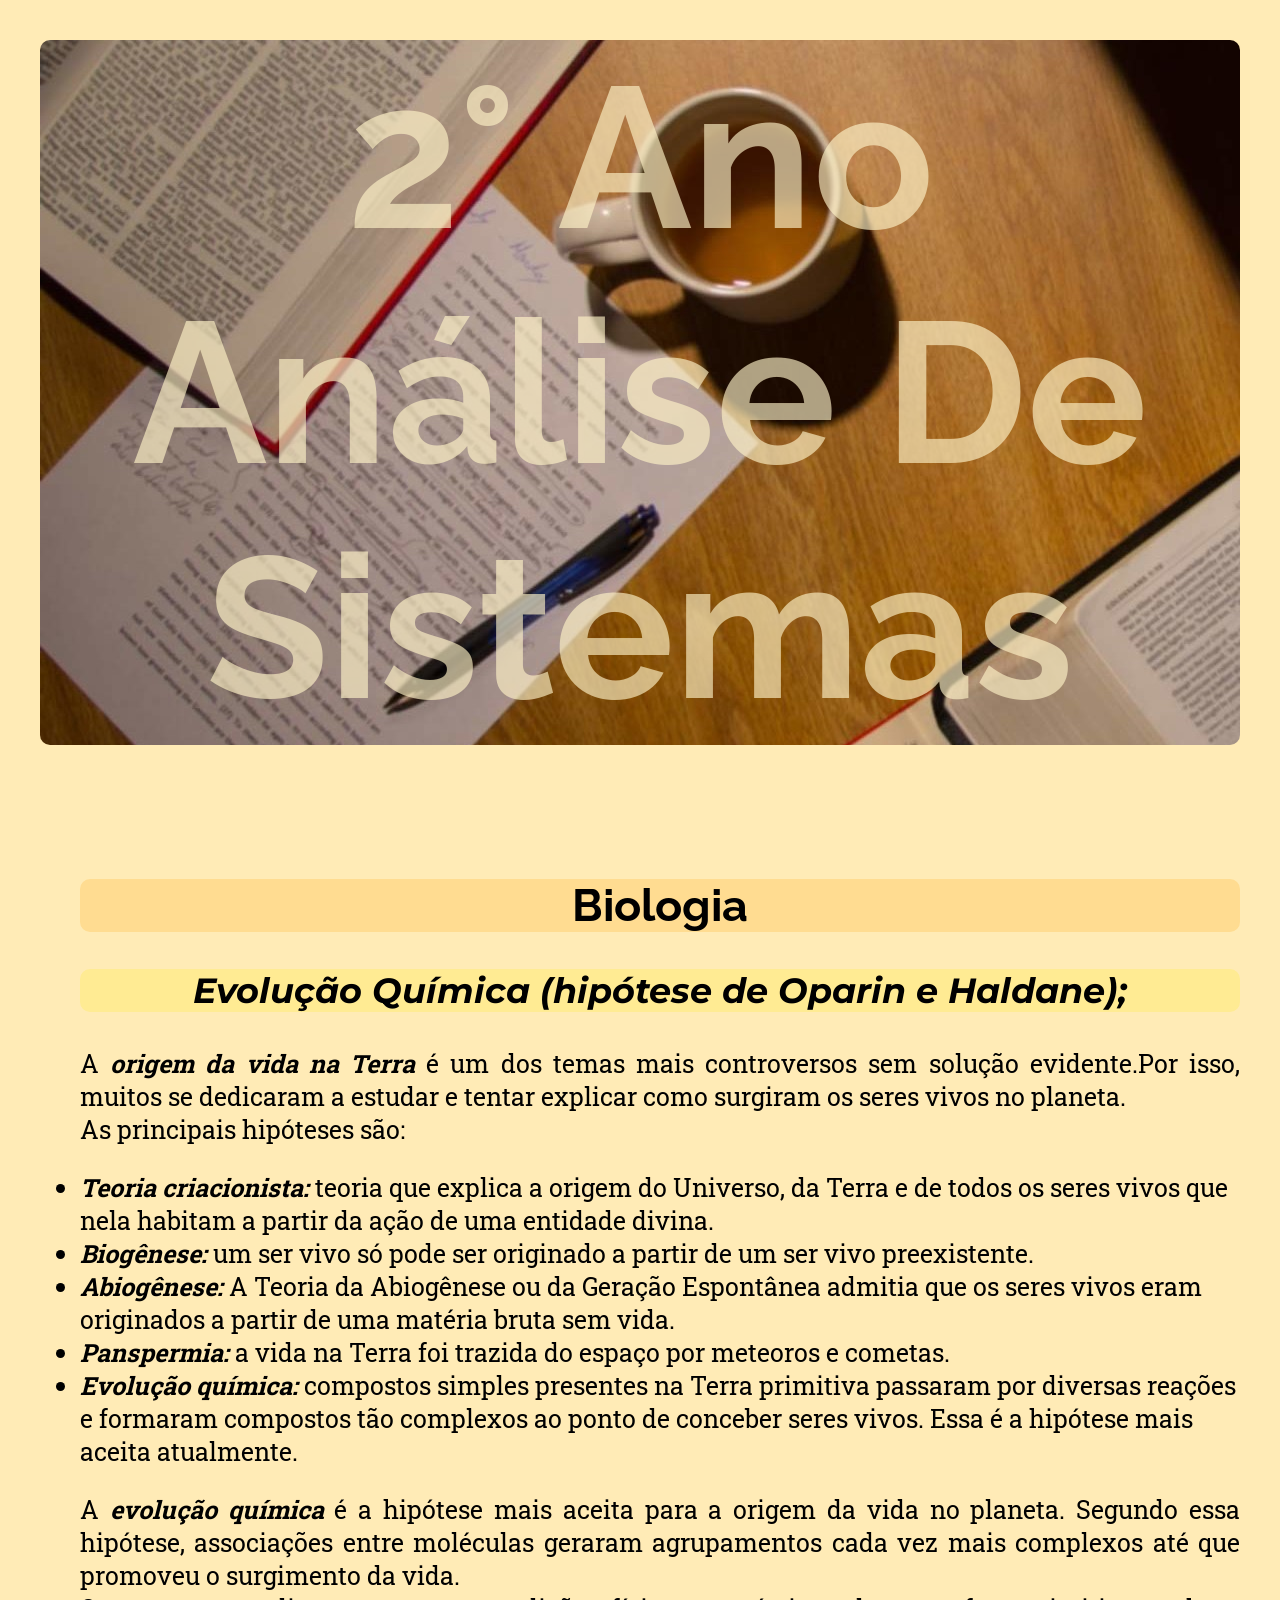
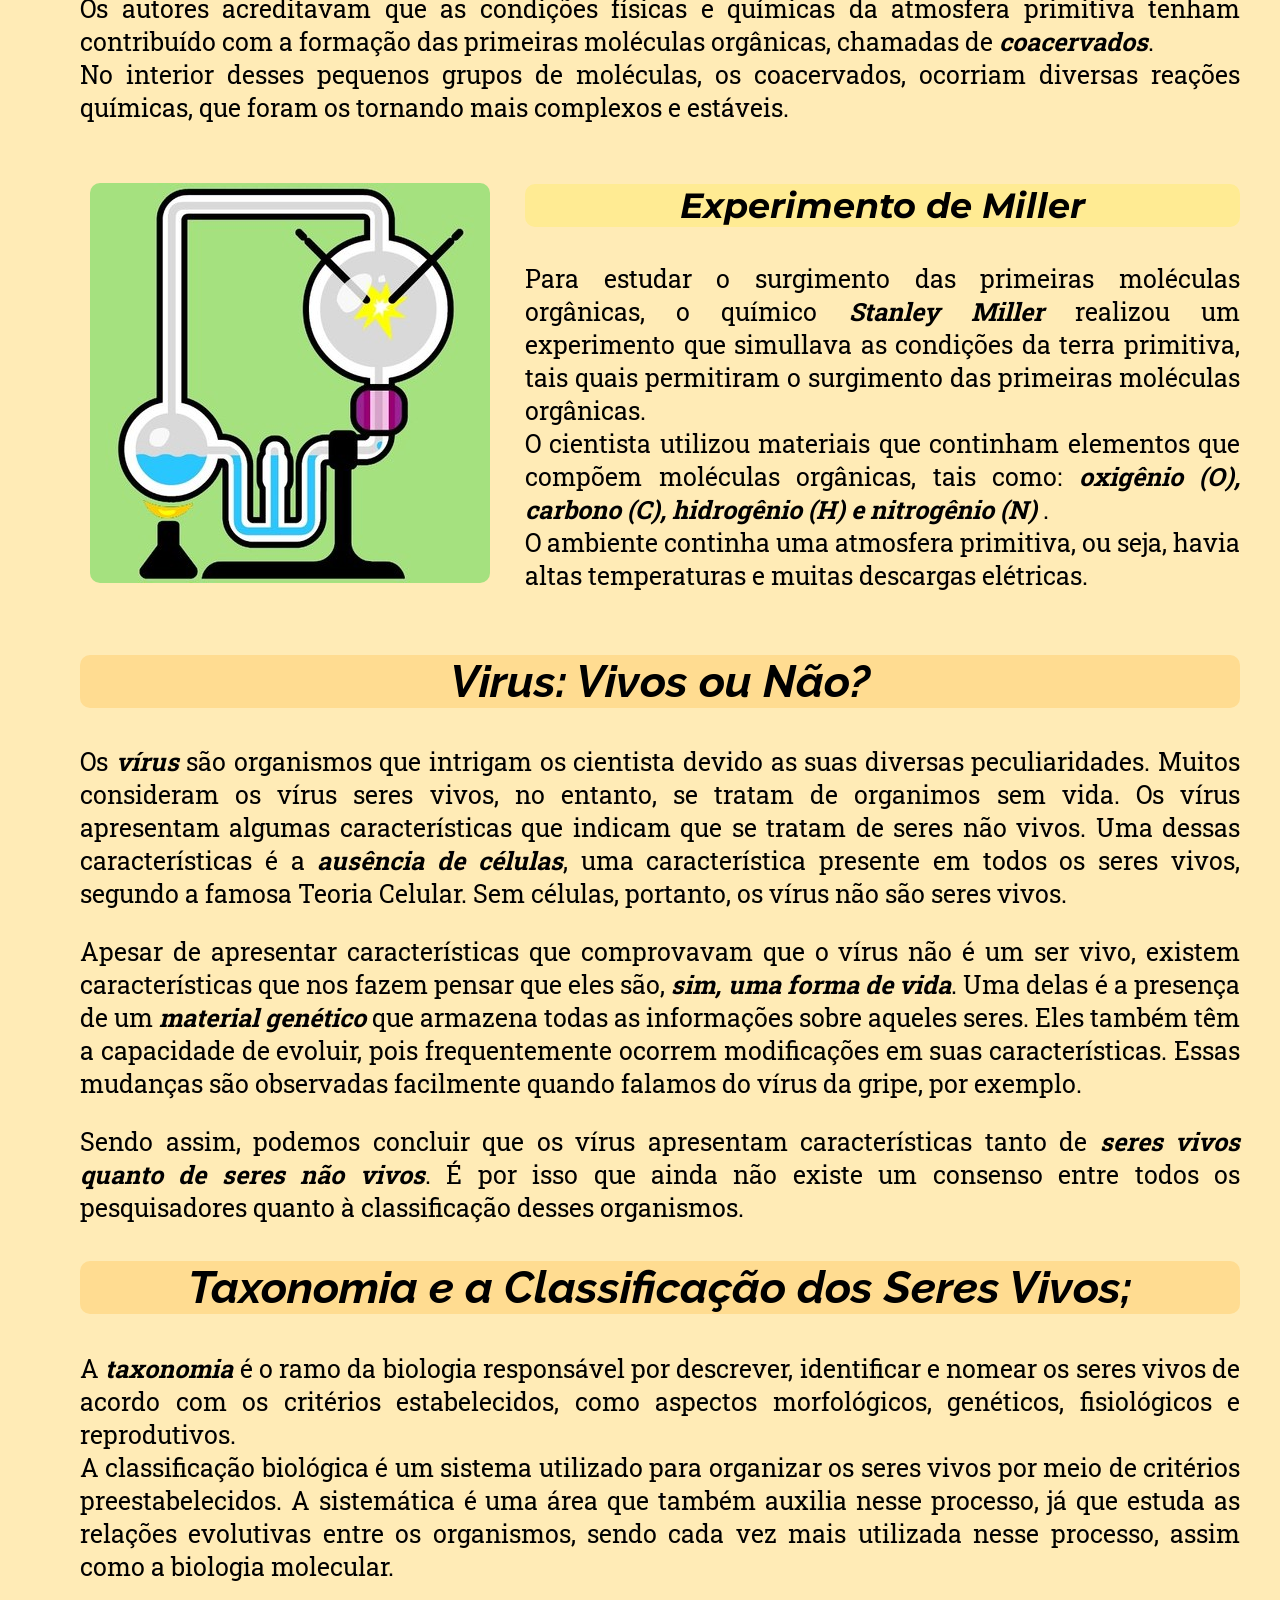
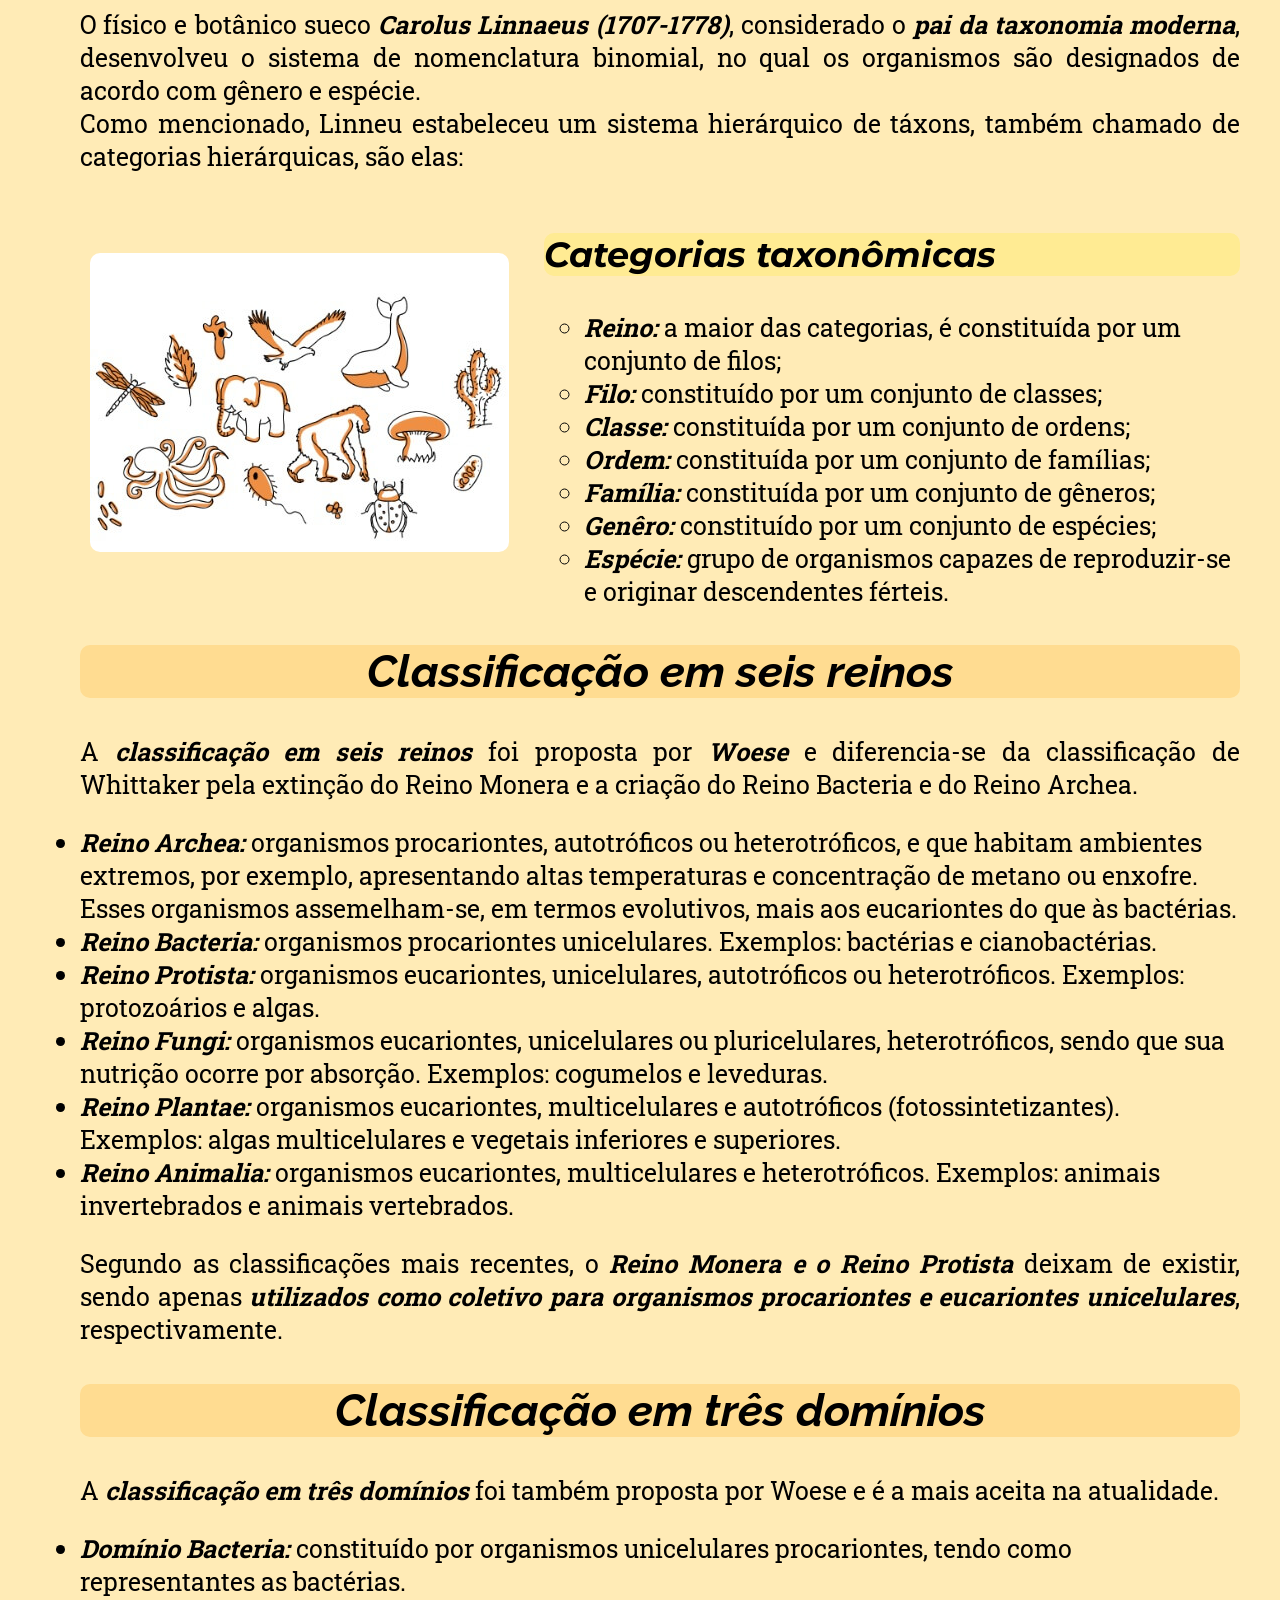
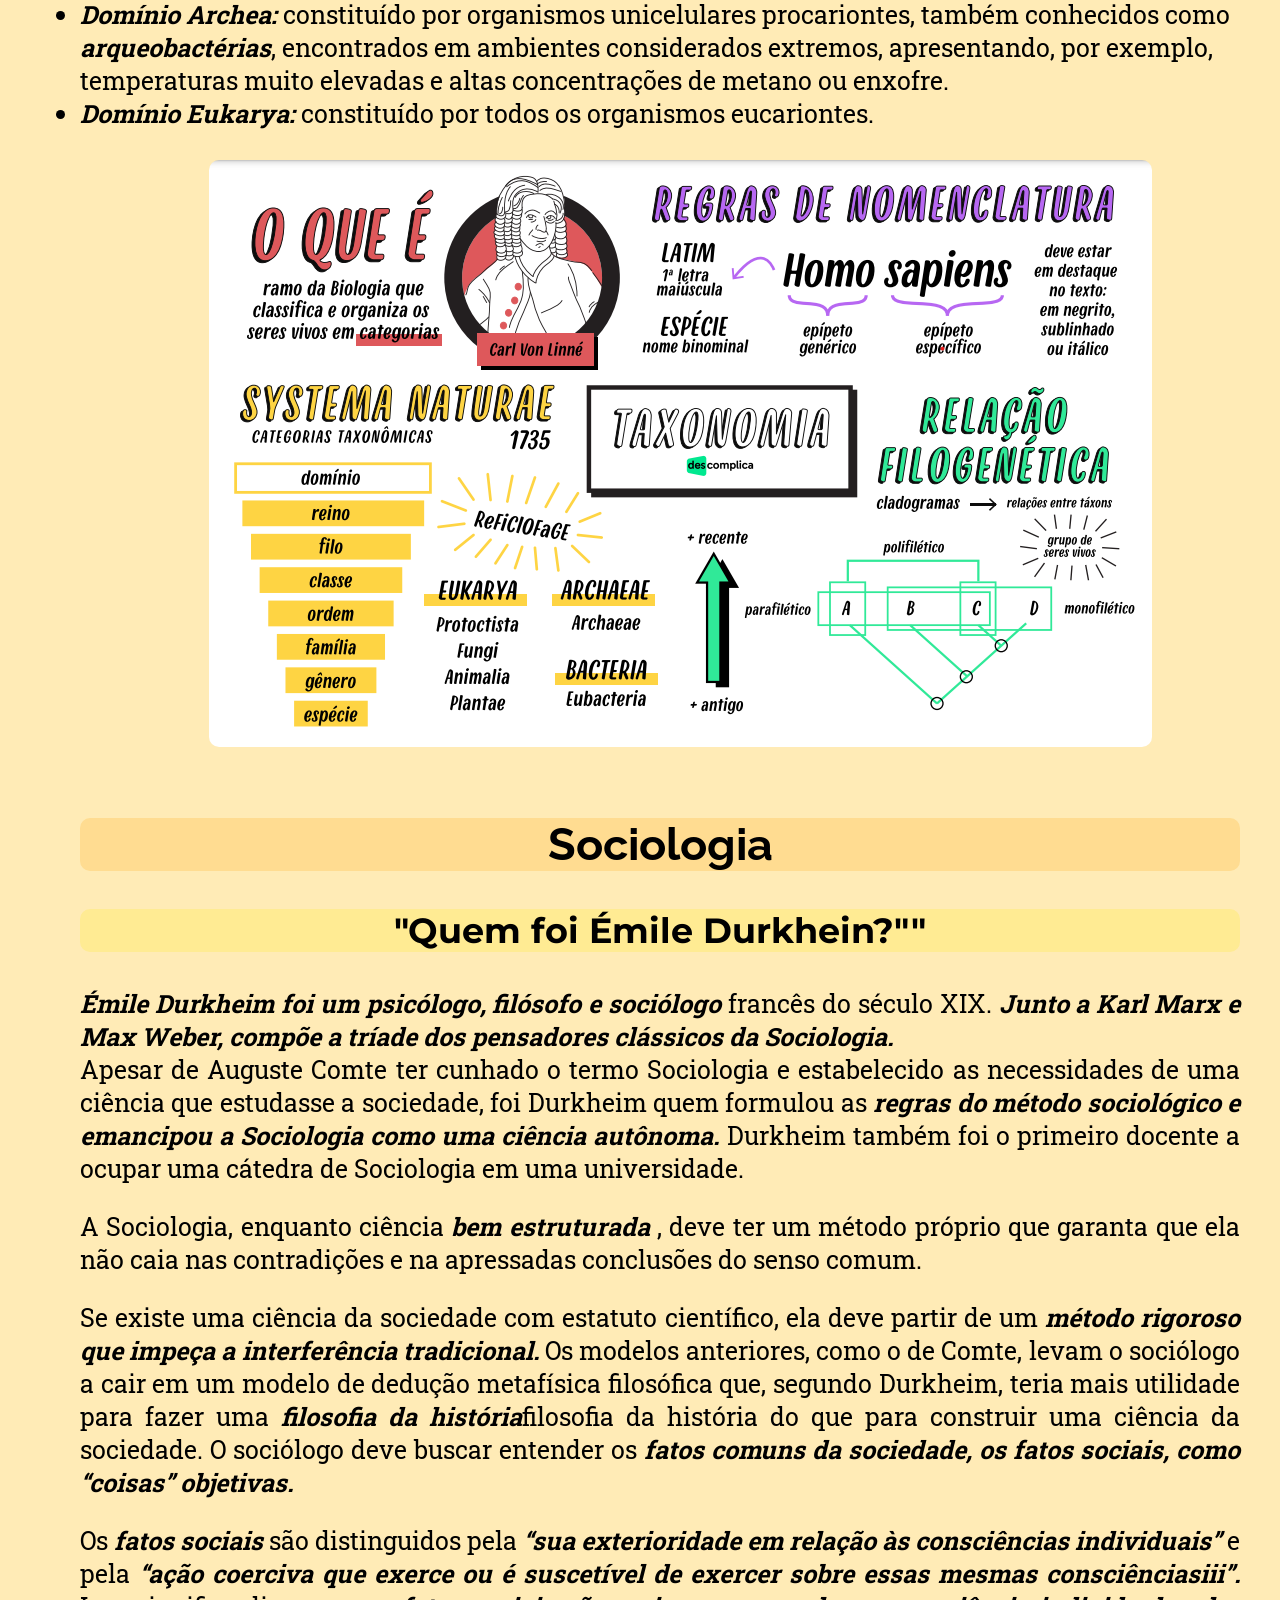
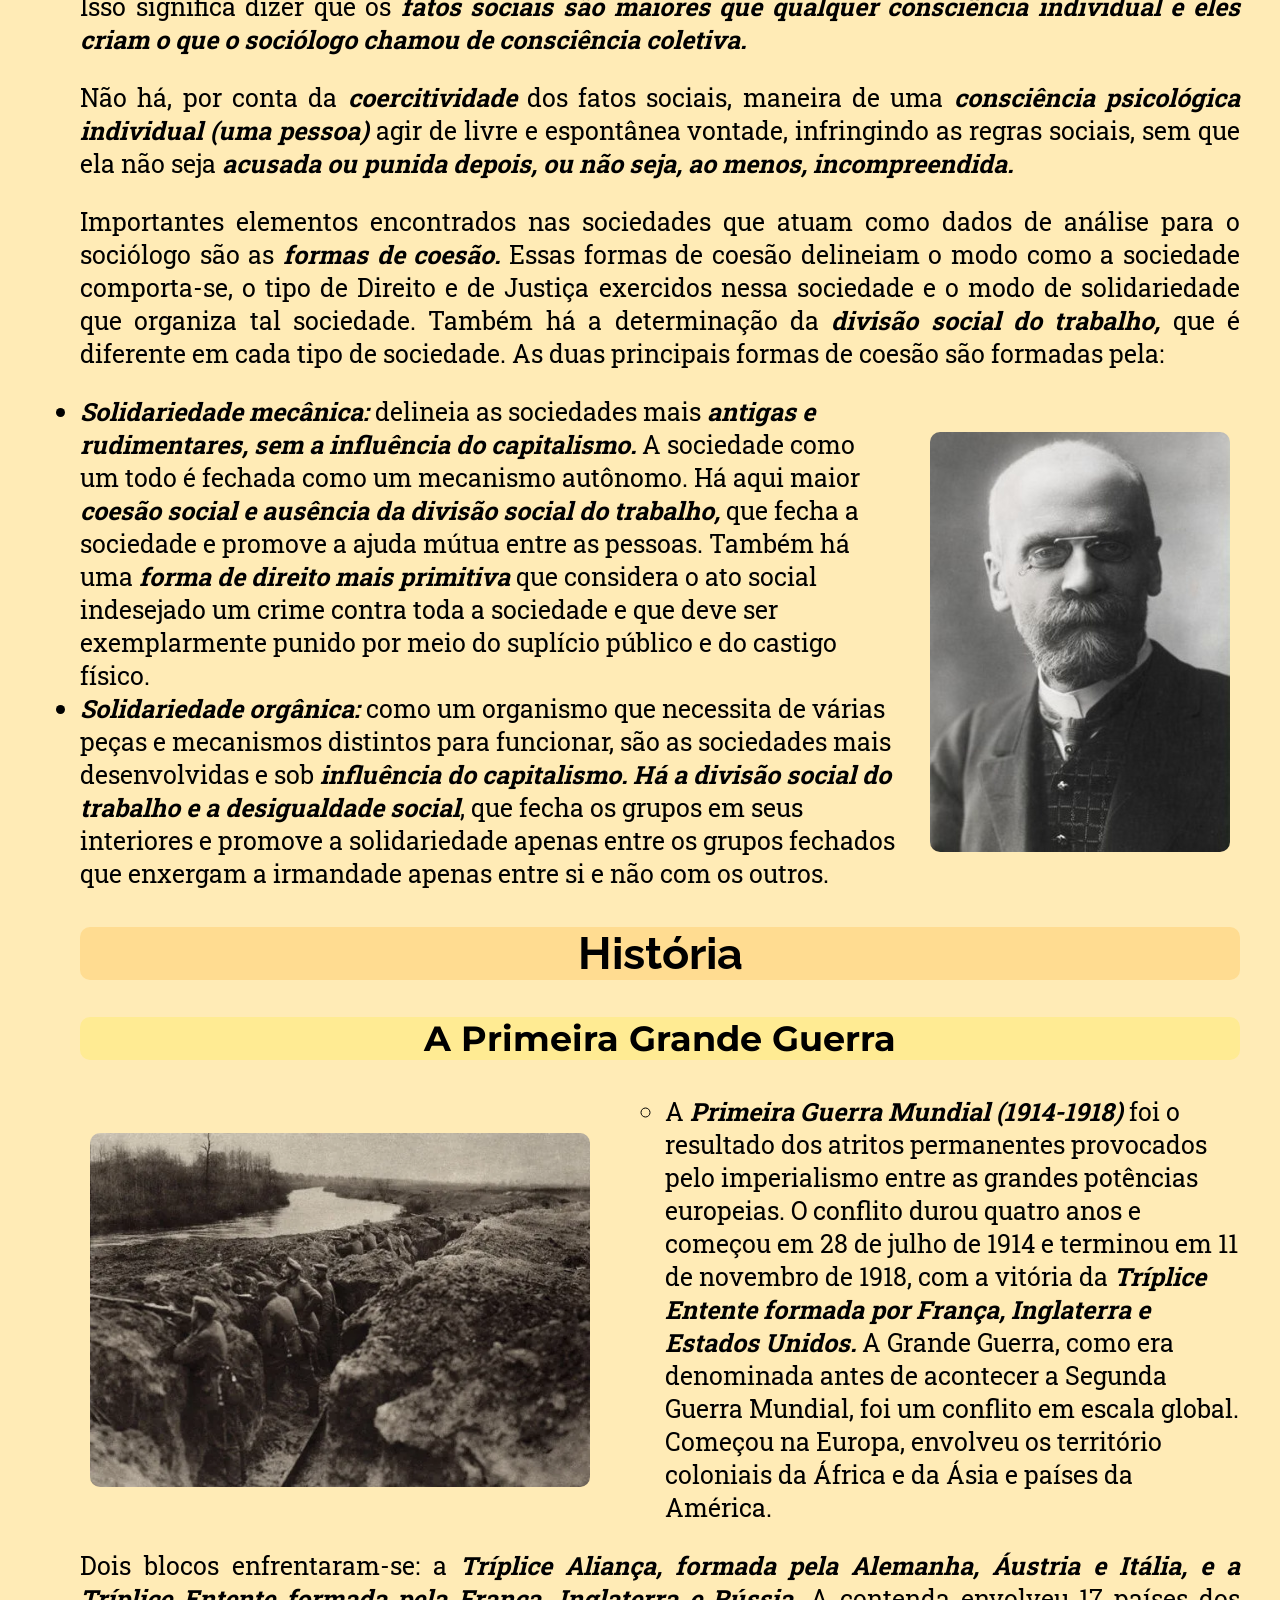
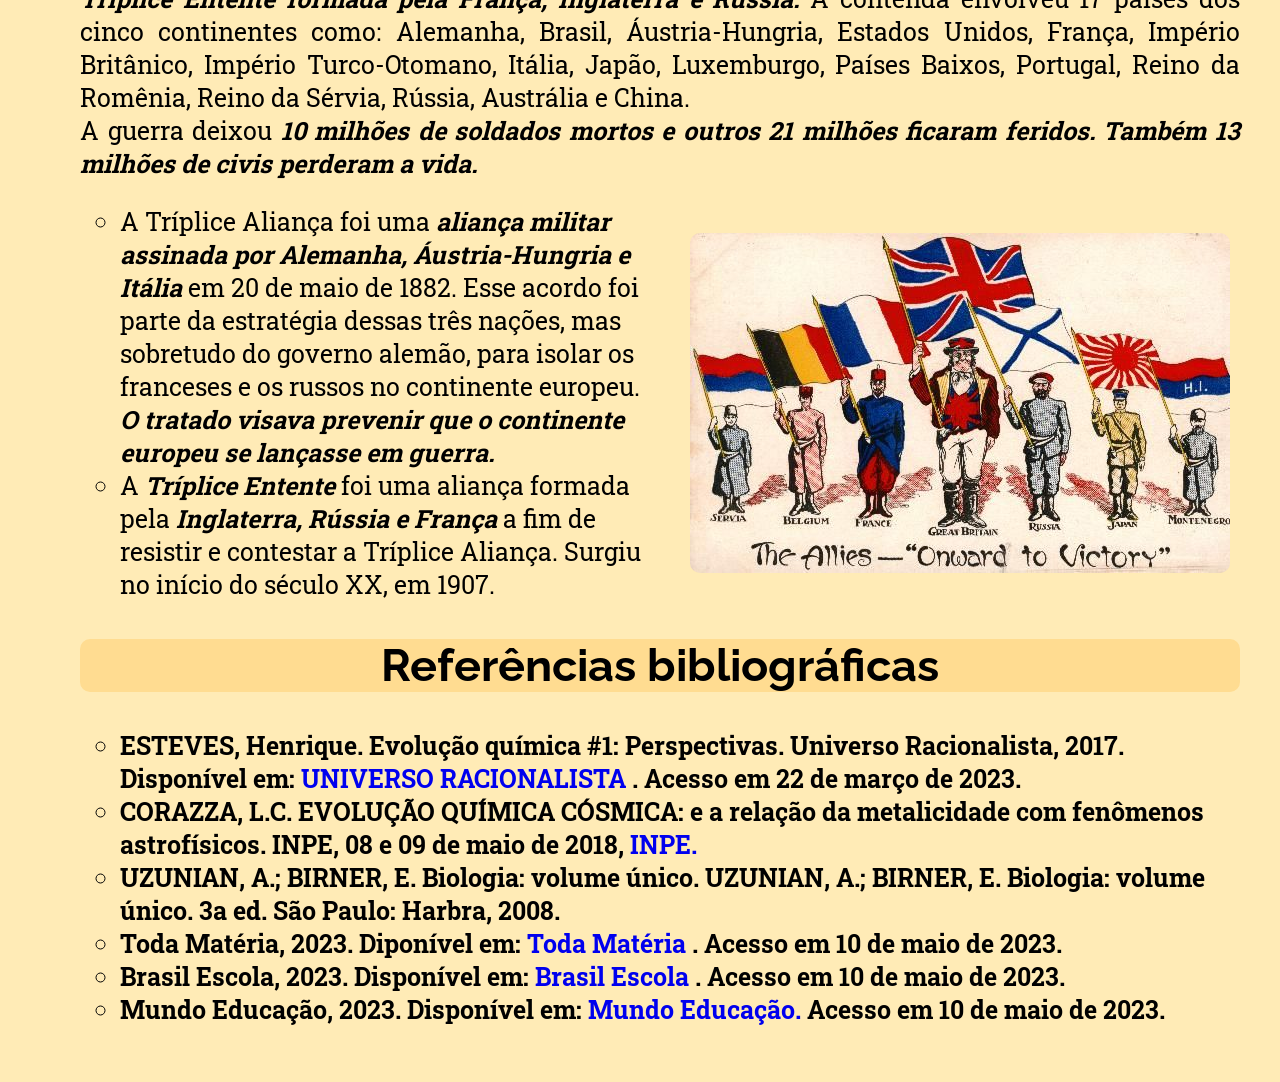
==== index.html @ 831632d7 "Rename 2°Sistemas.html to index.html" ====
<!DOCTYPE html>
<html lang="pt-br">

<head>
    <meta charset="UTF-8">
    <meta http-equiv="X-UA-Compatible" content="IE=edge">
    <meta name="viewport" content="width=device-width, initial-scale=1.0">


    <link rel="preconnect" href="https://fonts.googleapis.com">
    <link rel="preconnect" href="https://fonts.gstatic.com" crossorigin>
    <link href="https://fonts.googleapis.com/css2?family=Montserrat:wght@300&display=swap" rel="stylesheet">

    <link rel="preconnect" href="https://fonts.googleapis.com">
    <link rel="preconnect" href="https://fonts.gstatic.com" crossorigin>
    <link href="https://fonts.googleapis.com/css2?family=Roboto+Slab:wght@300&display=swap" rel="stylesheet">

    <link rel="preconnect" href="https://fonts.googleapis.com">
    <link rel="preconnect" href="https://fonts.gstatic.com" crossorigin>
    <link href="https://fonts.googleapis.com/css2?family=Raleway:wght@200&display=swap" rel="stylesheet">

    <link rel="preconnect" href="https://fonts.googleapis.com">
    <link rel="preconnect" href="https://fonts.gstatic.com" crossorigin>
    <link href="https://fonts.googleapis.com/css2?family=Raleway:wght@500&family=Roboto+Serif:wght@300&display=swap"
    rel="stylesheet">

    <link rel="stylesheet" href="2°Sistemas.css">
    <link rel="icon" href="Koala.png">
    <title>Koala Sistem</title>

<body>
    <header>
        <h1>
            2° Ano Análise De Sistemas
        </h1>
    </header>

    <ul>
        <h2>Biologia</h2>

        <h3>
            <strong>Evolução Química (hipótese de Oparin e Haldane);</strong>
        </h3>
        <p>
            A <strong> origem da vida na Terra</strong> é um dos temas mais controversos sem solução
            evidente.Por isso, muitos se dedicaram a estudar e tentar explicar como surgiram os seres vivos no planeta.
            <br> As principais hipóteses são:
        </p>

        <li>
            <strong>Teoria criacionista: </strong> teoria que explica a origem do Universo, da Terra e de todos
            os seres vivos que nela habitam a partir da ação de uma entidade divina.
        </li>

        <li>
            <strong>Biogênese: </strong> um ser vivo só pode ser originado a partir de um ser vivo
            preexistente.
        </li>

        <li>
            <strong>Abiogênese: </strong> A Teoria da Abiogênese ou da Geração Espontânea admitia que os seres
            vivos eram originados a partir de uma matéria bruta sem vida.
        </li>

        <li>
            <strong>Panspermia: </strong> a vida na Terra foi trazida do espaço por meteoros e cometas.
        </li>

        <li>
            <strong>Evolução química: </strong> compostos simples presentes na Terra primitiva passaram por
            diversas reações e formaram compostos tão complexos ao ponto de conceber seres vivos. Essa é a hipótese
            mais aceita atualmente.
        </li>

        <p>
            A <strong>evolução química</strong> é a hipótese mais aceita para a origem da vida no planeta.
            Segundo essa hipótese,
            associações entre moléculas geraram agrupamentos cada vez mais complexos até que promoveu o surgimento
            da vida. <br>Os autores acreditavam que as condições físicas e químicas da atmosfera primitiva tenham
            contribuído com a formação das primeiras moléculas orgânicas, chamadas de
            <strong>coacervados</strong>.<br> No interior
            desses pequenos grupos de moléculas, os coacervados, ocorriam diversas reações químicas, que foram os
            tornando mais complexos e estáveis.
        </p>

        <div class="Doladinho">
            <img style="border-radius: 10px;" src="Miller Imagem.jpg" alt="">
            <div>
                <h3>
                    <strong> Experimento de Miller </strong>
                </h3>
                <p>
                    Para estudar o surgimento das primeiras moléculas orgânicas, o
                    químico <strong>Stanley Miller</strong> realizou um experimento que simullava as condições
                    da terra primitiva,
                    tais quais permitiram o surgimento das primeiras moléculas orgânicas. <br> O cientista utilizou
                    materiais
                    que continham elementos que compõem moléculas orgânicas, tais como: <strong>oxigênio (O),
                            carbono (C),
                            hidrogênio (H) e nitrogênio (N)</strong> . <br>O ambiente continha uma atmosfera
                    primitiva, ou seja, havia altas
                    temperaturas e muitas descargas elétricas.
                </p>
            </div>
        </div>

        <h2>
            <strong> Virus: Vivos ou Não?</strong>
        </h2>

        <p>
            Os <strong>vírus</strong> são organismos que intrigam os cientista devido as suas diversas
            peculiaridades. Muitos consideram os vírus seres vivos, no entanto, se tratam de organimos sem vida.
            Os vírus apresentam algumas características que indicam que se tratam de seres não vivos. Uma dessas
            características é a <strong>ausência de células</strong>, uma característica presente em todos os
            seres vivos, segundo a famosa Teoria Celular. Sem células, portanto, os vírus não são seres vivos.
        </p>

        <p>
            Apesar de apresentar características que comprovavam que o vírus não é um ser vivo, existem características
            que nos fazem pensar que eles são, <strong>sim, uma forma de vida</strong>. Uma delas é a presença
            de um <strong>material genético</strong> que armazena todas as informações sobre aqueles seres.
            Eles também têm a capacidade de evoluir, pois frequentemente ocorrem modificações em suas características.
            Essas mudanças são observadas facilmente quando falamos do vírus da gripe, por exemplo.
        </p>

        <p>
            Sendo assim, podemos concluir que os vírus apresentam características tanto de <strong>seres vivos
                    quanto de seres não vivos</strong>. É por isso que ainda não existe um consenso entre todos os
            pesquisadores quanto à classificação desses organismos.
        </p>

        <h2>
            <strong> Taxonomia e a Classificação dos Seres Vivos;</strong>
        </h2>

        <p>
            A <strong>taxonomia</strong> é o ramo da biologia responsável por descrever, identificar e nomear
            os seres vivos de acordo
            com os critérios estabelecidos, como aspectos morfológicos, genéticos, fisiológicos e reprodutivos.<br> A
            classificação biológica é um sistema utilizado para organizar os seres vivos por meio de critérios
            preestabelecidos. A sistemática é uma área que também auxilia nesse processo, já que estuda as relações
            evolutivas entre os organismos, sendo cada vez mais utilizada nesse processo, assim como a biologia
            molecular.
        </p>

        <p>
            O físico e botânico sueco <strong>Carolus Linnaeus (1707-1778)</strong>, considerado o
            <strong>pai da taxonomia moderna</strong>, desenvolveu o sistema de nomenclatura binomial, no qual
            os organismos são designados de acordo com gênero e espécie.<br> Como mencionado, Linneu estabeleceu um
            sistema hierárquico de táxons, também chamado de categorias hierárquicas, são elas:
        </p>

        <div class="Doladinho">
            <img style="border-radius: 10px;" src="Animais.jpg" alt="" width="500px">
            <div class="textodoladinho">
                <h3>
                    <strong>Categorias taxonômicas</strong>
                </h3>
                <ul>
                    <li>
                        <strong>Reino:</strong> a maior das categorias, é constituída por um conjunto de filos;
                    </li>

                    <li>
                        <strong>Filo:</strong> constituído por um conjunto de classes;

                    </li>

                    <li>
                        <strong>Classe:</strong> constituída por um conjunto de ordens;
                    </li>

                    <li>
                        <strong>Ordem:</strong> constituída por um conjunto de famílias;
                    </li>

                    <li>
                        <strong>Família:</strong> constituída por um conjunto de gêneros;
                    </li>

                    <li>
                        <strong>Genêro:</strong> constituído por um conjunto de espécies;
                    </li>

                    <li>
                        <strong>Espécie:</strong> grupo de organismos capazes de reproduzir-se e originar
                        descendentes férteis.
                    </li>
                </ul>
            </div>
        </div>

        <h2>
            <strong>Classificação em seis reinos</strong>
        </h2>

        <p>
            A <strong>classificação em seis reinos</strong> foi proposta por <strong>Woese</strong> e
            diferencia-se da classificação de Whittaker pela extinção do Reino Monera e a criação do Reino Bacteria e do
            Reino Archea.
        </p>

        <li>
            <strong>Reino Archea: </strong> organismos procariontes, autotróficos ou heterotróficos, e que
            habitam ambientes extremos, por exemplo, apresentando altas temperaturas e concentração de metano ou
            enxofre. Esses organismos assemelham-se, em termos evolutivos, mais aos eucariontes do que às bactérias.
        </li>

        <li>
            <strong>Reino Bacteria: </strong> organismos procariontes unicelulares. Exemplos: bactérias e
            cianobactérias.
        </li>

        <li>
            <strong>Reino Protista:</strong> organismos eucariontes, unicelulares, autotróficos ou
            heterotróficos. Exemplos: protozoários e algas.
        </li>

        <li>
            <strong>Reino Fungi: </strong> organismos eucariontes, unicelulares ou pluricelulares,
            heterotróficos, sendo que sua nutrição ocorre por absorção. Exemplos: cogumelos e leveduras.
        </li>

        <li>
            <strong>Reino Plantae: </strong> organismos eucariontes, multicelulares e autotróficos
            (fotossintetizantes). Exemplos: algas multicelulares e vegetais inferiores e superiores.
        </li>

        <li>
            <strong>Reino Animalia: </strong> organismos eucariontes, multicelulares e heterotróficos.
            Exemplos: animais invertebrados e animais vertebrados.
        </li>

        <p>
            Segundo as classificações mais recentes, o <strong>Reino Monera e o Reino Protista</strong> deixam
            de existir, sendo apenas <strong>utilizados como coletivo para organismos procariontes e eucariontes
                    unicelulares</strong>, respectivamente.
        </p>

        <h2>
            <strong>Classificação em três domínios</strong>
        </h2>
        
        <p>
            A <strong>classificação em três domínios</strong> foi também proposta por Woese e é a mais aceita
            na atualidade.
        </p>

        <li>
            <strong>Domínio Bacteria:</strong> constituído por organismos unicelulares procariontes, tendo como
            representantes as bactérias.
        </li>

        <li>
            <strong>Domínio Archea:</strong> constituído por organismos unicelulares procariontes, também
            conhecidos como <strong>arqueobactérias</strong>, encontrados em ambientes considerados extremos, apresentando, por
            exemplo, temperaturas muito elevadas e altas concentrações de metano ou enxofre.
        </li>

        <li>
            <strong>Domínio Eukarya:</strong> constituído por todos os organismos eucariontes.
        </li>

        <div class="imageminteira">
            <img src="Taxonomia.png" alt="">
        </div>

            <h2>
                Sociologia
            </h2>

        <h3>
            "Quem foi Émile Durkhein?""
        </h3>

            <p>
                <strong>Émile Durkheim foi um psicólogo, filósofo e sociólogo</strong> francês do século XIX. <strong>Junto a Karl Marx e Max Weber, compõe a tríade dos pensadores clássicos da Sociologia.</strong> <br>Apesar de Auguste Comte ter cunhado o termo Sociologia e estabelecido as necessidades de uma ciência que estudasse a sociedade, foi Durkheim quem formulou as <strong>regras do método sociológico e emancipou a Sociologia como uma ciência autônoma.</strong> Durkheim também foi o primeiro docente a ocupar uma cátedra de Sociologia em uma universidade.
            </p>
            
            <p>
                A Sociologia, enquanto ciência <strong>bem estruturada</strong> , deve ter um método próprio que garanta que ela não caia nas contradições e na apressadas conclusões do senso comum.
            </p>

            <p>
                Se existe uma ciência da sociedade com estatuto científico, ela deve partir de um <strong>método rigoroso que impeça a interferência tradicional.</strong> Os modelos anteriores, como o de Comte, levam o sociólogo a cair em um modelo de dedução metafísica filosófica que, segundo Durkheim, teria mais utilidade para fazer uma <strong>filosofia da história</strong>filosofia da história do que para construir uma ciência da sociedade. O sociólogo deve buscar entender os <strong>fatos comuns da sociedade, os fatos sociais, como “coisas” objetivas.</strong>
            </p>

            <p>
                Os <strong>fatos sociais</strong> são distinguidos pela <strong>“sua exterioridade em relação às consciências individuais”</strong> e pela <strong>“ação coerciva que exerce ou é suscetível de exercer sobre essas mesmas consciênciasiii”.</strong> Isso significa dizer que os <strong>fatos sociais são maiores que qualquer consciência individual e eles criam o que o sociólogo chamou de consciência coletiva.</strong>
            </p>

            <p>
                Não há, por conta da <strong>coercitividade</strong> dos fatos sociais, maneira de uma <strong>consciência psicológica individual (uma pessoa)</strong> agir de livre e espontânea vontade, infringindo as regras sociais, sem que ela não seja <strong>acusada ou punida depois, ou não seja, ao menos, incompreendida.</strong>
            </p>

            <p>
                Importantes elementos encontrados nas sociedades que atuam como dados de análise para o sociólogo são as <strong>formas de coesão.</strong> Essas formas de coesão delineiam o modo como a <strtong>sociedade comporta-se, o tipo de Direito e de Justiça exercidos nessa sociedade e o modo de solidariedade que organiza tal sociedade.</strtong> Também há a determinação da <strong>divisão social do trabalho,</strong> que é diferente em cada tipo de sociedade. As duas principais formas de coesão são formadas pela:
            </p>

            <div class="Doladinho">
                <div class="textodoladinho">
                    <li>
                        <strong>Solidariedade mecânica:</strong> delineia as sociedades mais <strong>antigas e rudimentares, sem a influência do capitalismo.</strong> A sociedade como um todo é fechada como um mecanismo autônomo. Há aqui maior <strong>coesão social e ausência da divisão social do trabalho,</strong> que fecha a sociedade e promove a ajuda mútua entre as pessoas. Também há uma <strong>forma de direito mais primitiva</strong> que considera o ato social indesejado um crime contra toda a sociedade e que deve ser exemplarmente punido por meio do suplício público e do castigo físico.
                    </li>

                    <li>
                        <strong>Solidariedade orgânica:</strong> como um organismo que necessita de várias peças e mecanismos distintos para funcionar, são as sociedades mais desenvolvidas e sob <strong>influência do capitalismo. Há a divisão social do trabalho e a desigualdade social</strong>, que fecha os grupos em seus interiores e promove a solidariedade apenas entre os grupos fechados que enxergam a irmandade apenas entre si e não com os outros.
                    </li>
                </div>
                <img src="EmileD.jpg" alt="">
            </div>

                <h2>
                    História
                </h2>

            <h3>
                A Primeira Grande Guerra
            </h3>

            <div class="Doladinho">
                <img src="Guerra.webp" alt="" width="500px">
                <div>
                    <ul>
                        <li>
                            A  <strong>Primeira Guerra Mundial (1914-1918)</strong> foi o resultado dos atritos permanentes provocados pelo
                            imperialismo entre as grandes potências europeias.
                            O conflito durou quatro anos e começou em 28 de julho de 1914 e terminou em 11 de novembro de 1918, com
                            a vitória da <strong>Tríplice Entente formada por França, Inglaterra e Estados Unidos.</strong>
                            A Grande Guerra, como era denominada antes de acontecer a Segunda Guerra Mundial, foi um conflito em
                            escala global. Começou na Europa, envolveu os território coloniais da África e da Ásia e países da
                            América.
                        </li>
                    </ul>    
                </div>
            </div>

            <p>
                Dois blocos enfrentaram-se: a <strong>Tríplice Aliança, formada pela Alemanha, Áustria e Itália, e a Tríplice
                    Entente formada pela França, Inglaterra e Rússia.</strong>
                A contenda envolveu 17 países dos cinco continentes como: Alemanha, Brasil, Áustria-Hungria, Estados
                Unidos, França, Império Britânico, Império Turco-Otomano, Itália, Japão, Luxemburgo, Países Baixos,
                Portugal, Reino da Romênia, Reino da Sérvia, Rússia, Austrália e China. <br> A guerra deixou <strong>10 milhões
                    de soldados mortos e outros 21 milhões ficaram feridos. Também 13 milhões de civis perderam a vida.</strong>
            </p>

            <div class="Doladinho">
                <div class="textodoladinhodireita">
                    <ul>
                        <li>
                            A Tríplice Aliança foi uma <strong>aliança militar assinada por Alemanha, Áustria-Hungria e Itália</strong> em 20 de maio de 1882. Esse acordo foi parte da estratégia dessas três nações, mas sobretudo do governo alemão, para isolar os franceses e os russos no continente europeu. <strong>O tratado visava prevenir que o continente europeu se lançasse em guerra.</strong>
                        </li>
                        
                        <li>
                            A <strong>Tríplice Entente</strong> foi uma aliança formada pela <strong>Inglaterra, Rússia e França</strong> a fim de resistir e contestar a Tríplice Aliança. Surgiu no início do século XX, em 1907.
                        </li>
                    </ul>
                </div>
                <img src="guerrapaises.jpg" alt="" >
            </div>

            <h2>
                Referências bibliográficas
            </h2>
            
            <ul>
                <div class="Referência">
                    <li>
                        ESTEVES, Henrique. Evolução química #1: Perspectivas. Universo Racionalista, 2017. Disponível em: <a
                            href="https://universoracionalista.org/evolucao-quimica-1/" target="_blank"> UNIVERSO RACIONALISTA
                        </a>
                        . Acesso em
                        22 de março de 2023.
                    </li>

                    <li>
                        CORAZZA, L.C. EVOLUÇÃO QUÍMICA CÓSMICA: e a relação da metalicidade com fenômenos astrofísicos. INPE, 08
                        e 09 de maio de 2018, <a
                            href="https://www.gov.br/inpe/pt-bro" target="_blank">
                            INPE.</a>
                    </li>

                    <li>
                        UZUNIAN, A.; BIRNER, E. Biologia: volume único. UZUNIAN, A.; BIRNER, E. Biologia: volume único. 3a ed.
                        São Paulo: Harbra, 2008.
                    </li>

                    <li>
                        Toda Matéria, 2023. Diponível em: <a target="_blank" href="https://www.todamateria.com.br"> Toda Matéria </a>. Acesso em 10 de maio de 2023.
                    </li>

                    <li>
                        Brasil Escola, 2023. Disponível em: <a href="https://brasilescola.uol.com.br"> Brasil Escola </a>. Acesso em 10 de maio de 2023.
                    </li>

                    <li>
                        Mundo Educação, 2023. Disponível em: <a href="https://mundoeducacao.uol.com.br">Mundo Educação.</a> Acesso em 10 de maio de 2023.
                    </li>
                </div>
            </ul>
    </ul>
</body>

</html>
---- 2°Sistemas.css ----
body {
    background-color: rgb(255, 235, 182);
    padding-top: 0px;font-family: 'Raleway', sans-serif;
    text-align: center;
    margin: 20px;
    padding: 20px;
 }

   img{
      gap: 25px;
      border-radius: 10px;
      margin: 10px;
   }

 h1 {
    font-size: 200px;
    font-family: 'Raleway', sans-serif;
    background-image: url(Laotop.jpg);
    color: rgba(255, 242, 199, 0.651);
    text-decoration: solid;
    margin-top: 0px;
    border-radius: 10px;
 }
 
 h2 {
    font-size: 45px;
    font-family: 'Raleway', sans-serif;
    background-color: rgb(255, 220, 145);
    color: black;
    border-radius: 10px;
 }

 h3 {
    font-size: 35px;
    font-family: 'Montserrat', sans-serif;
    background-color: rgb(255, 235, 147);
    color: black;
    border-radius: 10px;
 }

 strong{
   font-style: italic;
 }

 p {
    font-size: 25px; 
    text-align: justify;
    color: black;
    font-family: 'Roboto Slab', serif;
 }

 li {
    font-size: 25px;
    color: black;;
    text-align: left;
    font-family: 'Roboto Slab', serif;
}

 .Doladinho {
    font-size: 20px;
    display: flex;
    align-items: center;
    justify-content: center;
    margin: 0px;
    gap: 25px;
 }

 .textodoladinho{
   text-align: center; 
   text-align: justify;
 }

.imageminteira{
   align-items: center;
   justify-content: center;
   position: relative;
   padding: 20px;
   width: 100%;
}

.Referência{
   font-size: 22px;
   font-weight: bold;
}

a:hover{
   font-size: 28px;
   color: rgb(80, 0, 160);
   text-decoration: none;
}

a{
   text-decoration: none;
}
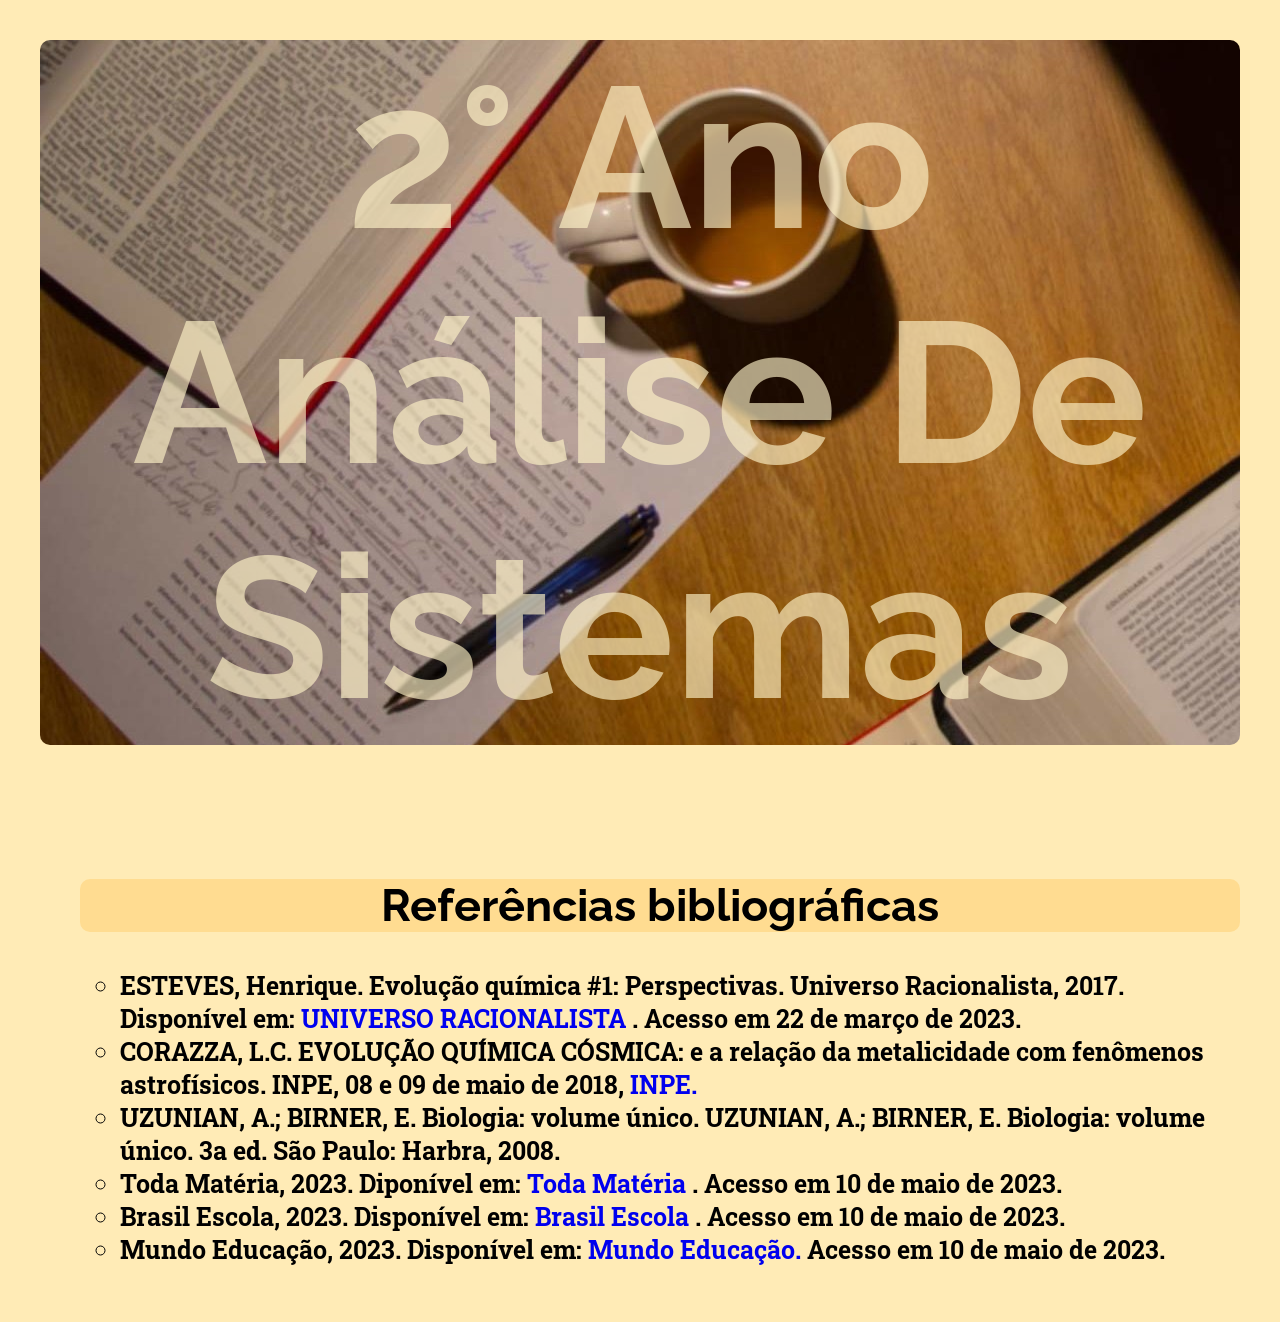
==== commit b5209c54: "Nome" ====
--- a/index.html
+++ b/index.html
@@ -36,333 +36,9 @@
     </header>
 
     <ul>
-        <h2>Biologia</h2>
-
-        <h3>
-            <strong>Evolução Química (hipótese de Oparin e Haldane);</strong>
-        </h3>
-        <p>
-            A <strong> origem da vida na Terra</strong> é um dos temas mais controversos sem solução
-            evidente.Por isso, muitos se dedicaram a estudar e tentar explicar como surgiram os seres vivos no planeta.
-            <br> As principais hipóteses são:
-        </p>
-
-        <li>
-            <strong>Teoria criacionista: </strong> teoria que explica a origem do Universo, da Terra e de todos
-            os seres vivos que nela habitam a partir da ação de uma entidade divina.
-        </li>
-
-        <li>
-            <strong>Biogênese: </strong> um ser vivo só pode ser originado a partir de um ser vivo
-            preexistente.
-        </li>
-
-        <li>
-            <strong>Abiogênese: </strong> A Teoria da Abiogênese ou da Geração Espontânea admitia que os seres
-            vivos eram originados a partir de uma matéria bruta sem vida.
-        </li>
-
-        <li>
-            <strong>Panspermia: </strong> a vida na Terra foi trazida do espaço por meteoros e cometas.
-        </li>
-
-        <li>
-            <strong>Evolução química: </strong> compostos simples presentes na Terra primitiva passaram por
-            diversas reações e formaram compostos tão complexos ao ponto de conceber seres vivos. Essa é a hipótese
-            mais aceita atualmente.
-        </li>
-
-        <p>
-            A <strong>evolução química</strong> é a hipótese mais aceita para a origem da vida no planeta.
-            Segundo essa hipótese,
-            associações entre moléculas geraram agrupamentos cada vez mais complexos até que promoveu o surgimento
-            da vida. <br>Os autores acreditavam que as condições físicas e químicas da atmosfera primitiva tenham
-            contribuído com a formação das primeiras moléculas orgânicas, chamadas de
-            <strong>coacervados</strong>.<br> No interior
-            desses pequenos grupos de moléculas, os coacervados, ocorriam diversas reações químicas, que foram os
-            tornando mais complexos e estáveis.
-        </p>
-
-        <div class="Doladinho">
-            <img style="border-radius: 10px;" src="Miller Imagem.jpg" alt="">
-            <div>
-                <h3>
-                    <strong> Experimento de Miller </strong>
-                </h3>
-                <p>
-                    Para estudar o surgimento das primeiras moléculas orgânicas, o
-                    químico <strong>Stanley Miller</strong> realizou um experimento que simullava as condições
-                    da terra primitiva,
-                    tais quais permitiram o surgimento das primeiras moléculas orgânicas. <br> O cientista utilizou
-                    materiais
-                    que continham elementos que compõem moléculas orgânicas, tais como: <strong>oxigênio (O),
-                            carbono (C),
-                            hidrogênio (H) e nitrogênio (N)</strong> . <br>O ambiente continha uma atmosfera
-                    primitiva, ou seja, havia altas
-                    temperaturas e muitas descargas elétricas.
-                </p>
-            </div>
-        </div>
-
         <h2>
-            <strong> Virus: Vivos ou Não?</strong>
+            Referências bibliográficas
         </h2>
-
-        <p>
-            Os <strong>vírus</strong> são organismos que intrigam os cientista devido as suas diversas
-            peculiaridades. Muitos consideram os vírus seres vivos, no entanto, se tratam de organimos sem vida.
-            Os vírus apresentam algumas características que indicam que se tratam de seres não vivos. Uma dessas
-            características é a <strong>ausência de células</strong>, uma característica presente em todos os
-            seres vivos, segundo a famosa Teoria Celular. Sem células, portanto, os vírus não são seres vivos.
-        </p>
-
-        <p>
-            Apesar de apresentar características que comprovavam que o vírus não é um ser vivo, existem características
-            que nos fazem pensar que eles são, <strong>sim, uma forma de vida</strong>. Uma delas é a presença
-            de um <strong>material genético</strong> que armazena todas as informações sobre aqueles seres.
-            Eles também têm a capacidade de evoluir, pois frequentemente ocorrem modificações em suas características.
-            Essas mudanças são observadas facilmente quando falamos do vírus da gripe, por exemplo.
-        </p>
-
-        <p>
-            Sendo assim, podemos concluir que os vírus apresentam características tanto de <strong>seres vivos
-                    quanto de seres não vivos</strong>. É por isso que ainda não existe um consenso entre todos os
-            pesquisadores quanto à classificação desses organismos.
-        </p>
-
-        <h2>
-            <strong> Taxonomia e a Classificação dos Seres Vivos;</strong>
-        </h2>
-
-        <p>
-            A <strong>taxonomia</strong> é o ramo da biologia responsável por descrever, identificar e nomear
-            os seres vivos de acordo
-            com os critérios estabelecidos, como aspectos morfológicos, genéticos, fisiológicos e reprodutivos.<br> A
-            classificação biológica é um sistema utilizado para organizar os seres vivos por meio de critérios
-            preestabelecidos. A sistemática é uma área que também auxilia nesse processo, já que estuda as relações
-            evolutivas entre os organismos, sendo cada vez mais utilizada nesse processo, assim como a biologia
-            molecular.
-        </p>
-
-        <p>
-            O físico e botânico sueco <strong>Carolus Linnaeus (1707-1778)</strong>, considerado o
-            <strong>pai da taxonomia moderna</strong>, desenvolveu o sistema de nomenclatura binomial, no qual
-            os organismos são designados de acordo com gênero e espécie.<br> Como mencionado, Linneu estabeleceu um
-            sistema hierárquico de táxons, também chamado de categorias hierárquicas, são elas:
-        </p>
-
-        <div class="Doladinho">
-            <img style="border-radius: 10px;" src="Animais.jpg" alt="" width="500px">
-            <div class="textodoladinho">
-                <h3>
-                    <strong>Categorias taxonômicas</strong>
-                </h3>
-                <ul>
-                    <li>
-                        <strong>Reino:</strong> a maior das categorias, é constituída por um conjunto de filos;
-                    </li>
-
-                    <li>
-                        <strong>Filo:</strong> constituído por um conjunto de classes;
-
-                    </li>
-
-                    <li>
-                        <strong>Classe:</strong> constituída por um conjunto de ordens;
-                    </li>
-
-                    <li>
-                        <strong>Ordem:</strong> constituída por um conjunto de famílias;
-                    </li>
-
-                    <li>
-                        <strong>Família:</strong> constituída por um conjunto de gêneros;
-                    </li>
-
-                    <li>
-                        <strong>Genêro:</strong> constituído por um conjunto de espécies;
-                    </li>
-
-                    <li>
-                        <strong>Espécie:</strong> grupo de organismos capazes de reproduzir-se e originar
-                        descendentes férteis.
-                    </li>
-                </ul>
-            </div>
-        </div>
-
-        <h2>
-            <strong>Classificação em seis reinos</strong>
-        </h2>
-
-        <p>
-            A <strong>classificação em seis reinos</strong> foi proposta por <strong>Woese</strong> e
-            diferencia-se da classificação de Whittaker pela extinção do Reino Monera e a criação do Reino Bacteria e do
-            Reino Archea.
-        </p>
-
-        <li>
-            <strong>Reino Archea: </strong> organismos procariontes, autotróficos ou heterotróficos, e que
-            habitam ambientes extremos, por exemplo, apresentando altas temperaturas e concentração de metano ou
-            enxofre. Esses organismos assemelham-se, em termos evolutivos, mais aos eucariontes do que às bactérias.
-        </li>
-
-        <li>
-            <strong>Reino Bacteria: </strong> organismos procariontes unicelulares. Exemplos: bactérias e
-            cianobactérias.
-        </li>
-
-        <li>
-            <strong>Reino Protista:</strong> organismos eucariontes, unicelulares, autotróficos ou
-            heterotróficos. Exemplos: protozoários e algas.
-        </li>
-
-        <li>
-            <strong>Reino Fungi: </strong> organismos eucariontes, unicelulares ou pluricelulares,
-            heterotróficos, sendo que sua nutrição ocorre por absorção. Exemplos: cogumelos e leveduras.
-        </li>
-
-        <li>
-            <strong>Reino Plantae: </strong> organismos eucariontes, multicelulares e autotróficos
-            (fotossintetizantes). Exemplos: algas multicelulares e vegetais inferiores e superiores.
-        </li>
-
-        <li>
-            <strong>Reino Animalia: </strong> organismos eucariontes, multicelulares e heterotróficos.
-            Exemplos: animais invertebrados e animais vertebrados.
-        </li>
-
-        <p>
-            Segundo as classificações mais recentes, o <strong>Reino Monera e o Reino Protista</strong> deixam
-            de existir, sendo apenas <strong>utilizados como coletivo para organismos procariontes e eucariontes
-                    unicelulares</strong>, respectivamente.
-        </p>
-
-        <h2>
-            <strong>Classificação em três domínios</strong>
-        </h2>
-        
-        <p>
-            A <strong>classificação em três domínios</strong> foi também proposta por Woese e é a mais aceita
-            na atualidade.
-        </p>
-
-        <li>
-            <strong>Domínio Bacteria:</strong> constituído por organismos unicelulares procariontes, tendo como
-            representantes as bactérias.
-        </li>
-
-        <li>
-            <strong>Domínio Archea:</strong> constituído por organismos unicelulares procariontes, também
-            conhecidos como <strong>arqueobactérias</strong>, encontrados em ambientes considerados extremos, apresentando, por
-            exemplo, temperaturas muito elevadas e altas concentrações de metano ou enxofre.
-        </li>
-
-        <li>
-            <strong>Domínio Eukarya:</strong> constituído por todos os organismos eucariontes.
-        </li>
-
-        <div class="imageminteira">
-            <img src="Taxonomia.png" alt="">
-        </div>
-
-            <h2>
-                Sociologia
-            </h2>
-
-        <h3>
-            "Quem foi Émile Durkhein?""
-        </h3>
-
-            <p>
-                <strong>Émile Durkheim foi um psicólogo, filósofo e sociólogo</strong> francês do século XIX. <strong>Junto a Karl Marx e Max Weber, compõe a tríade dos pensadores clássicos da Sociologia.</strong> <br>Apesar de Auguste Comte ter cunhado o termo Sociologia e estabelecido as necessidades de uma ciência que estudasse a sociedade, foi Durkheim quem formulou as <strong>regras do método sociológico e emancipou a Sociologia como uma ciência autônoma.</strong> Durkheim também foi o primeiro docente a ocupar uma cátedra de Sociologia em uma universidade.
-            </p>
-            
-            <p>
-                A Sociologia, enquanto ciência <strong>bem estruturada</strong> , deve ter um método próprio que garanta que ela não caia nas contradições e na apressadas conclusões do senso comum.
-            </p>
-
-            <p>
-                Se existe uma ciência da sociedade com estatuto científico, ela deve partir de um <strong>método rigoroso que impeça a interferência tradicional.</strong> Os modelos anteriores, como o de Comte, levam o sociólogo a cair em um modelo de dedução metafísica filosófica que, segundo Durkheim, teria mais utilidade para fazer uma <strong>filosofia da história</strong>filosofia da história do que para construir uma ciência da sociedade. O sociólogo deve buscar entender os <strong>fatos comuns da sociedade, os fatos sociais, como “coisas” objetivas.</strong>
-            </p>
-
-            <p>
-                Os <strong>fatos sociais</strong> são distinguidos pela <strong>“sua exterioridade em relação às consciências individuais”</strong> e pela <strong>“ação coerciva que exerce ou é suscetível de exercer sobre essas mesmas consciênciasiii”.</strong> Isso significa dizer que os <strong>fatos sociais são maiores que qualquer consciência individual e eles criam o que o sociólogo chamou de consciência coletiva.</strong>
-            </p>
-
-            <p>
-                Não há, por conta da <strong>coercitividade</strong> dos fatos sociais, maneira de uma <strong>consciência psicológica individual (uma pessoa)</strong> agir de livre e espontânea vontade, infringindo as regras sociais, sem que ela não seja <strong>acusada ou punida depois, ou não seja, ao menos, incompreendida.</strong>
-            </p>
-
-            <p>
-                Importantes elementos encontrados nas sociedades que atuam como dados de análise para o sociólogo são as <strong>formas de coesão.</strong> Essas formas de coesão delineiam o modo como a <strtong>sociedade comporta-se, o tipo de Direito e de Justiça exercidos nessa sociedade e o modo de solidariedade que organiza tal sociedade.</strtong> Também há a determinação da <strong>divisão social do trabalho,</strong> que é diferente em cada tipo de sociedade. As duas principais formas de coesão são formadas pela:
-            </p>
-
-            <div class="Doladinho">
-                <div class="textodoladinho">
-                    <li>
-                        <strong>Solidariedade mecânica:</strong> delineia as sociedades mais <strong>antigas e rudimentares, sem a influência do capitalismo.</strong> A sociedade como um todo é fechada como um mecanismo autônomo. Há aqui maior <strong>coesão social e ausência da divisão social do trabalho,</strong> que fecha a sociedade e promove a ajuda mútua entre as pessoas. Também há uma <strong>forma de direito mais primitiva</strong> que considera o ato social indesejado um crime contra toda a sociedade e que deve ser exemplarmente punido por meio do suplício público e do castigo físico.
-                    </li>
-
-                    <li>
-                        <strong>Solidariedade orgânica:</strong> como um organismo que necessita de várias peças e mecanismos distintos para funcionar, são as sociedades mais desenvolvidas e sob <strong>influência do capitalismo. Há a divisão social do trabalho e a desigualdade social</strong>, que fecha os grupos em seus interiores e promove a solidariedade apenas entre os grupos fechados que enxergam a irmandade apenas entre si e não com os outros.
-                    </li>
-                </div>
-                <img src="EmileD.jpg" alt="">
-            </div>
-
-                <h2>
-                    História
-                </h2>
-
-            <h3>
-                A Primeira Grande Guerra
-            </h3>
-
-            <div class="Doladinho">
-                <img src="Guerra.webp" alt="" width="500px">
-                <div>
-                    <ul>
-                        <li>
-                            A  <strong>Primeira Guerra Mundial (1914-1918)</strong> foi o resultado dos atritos permanentes provocados pelo
-                            imperialismo entre as grandes potências europeias.
-                            O conflito durou quatro anos e começou em 28 de julho de 1914 e terminou em 11 de novembro de 1918, com
-                            a vitória da <strong>Tríplice Entente formada por França, Inglaterra e Estados Unidos.</strong>
-                            A Grande Guerra, como era denominada antes de acontecer a Segunda Guerra Mundial, foi um conflito em
-                            escala global. Começou na Europa, envolveu os território coloniais da África e da Ásia e países da
-                            América.
-                        </li>
-                    </ul>    
-                </div>
-            </div>
-
-            <p>
-                Dois blocos enfrentaram-se: a <strong>Tríplice Aliança, formada pela Alemanha, Áustria e Itália, e a Tríplice
-                    Entente formada pela França, Inglaterra e Rússia.</strong>
-                A contenda envolveu 17 países dos cinco continentes como: Alemanha, Brasil, Áustria-Hungria, Estados
-                Unidos, França, Império Britânico, Império Turco-Otomano, Itália, Japão, Luxemburgo, Países Baixos,
-                Portugal, Reino da Romênia, Reino da Sérvia, Rússia, Austrália e China. <br> A guerra deixou <strong>10 milhões
-                    de soldados mortos e outros 21 milhões ficaram feridos. Também 13 milhões de civis perderam a vida.</strong>
-            </p>
-
-            <div class="Doladinho">
-                <div class="textodoladinhodireita">
-                    <ul>
-                        <li>
-                            A Tríplice Aliança foi uma <strong>aliança militar assinada por Alemanha, Áustria-Hungria e Itália</strong> em 20 de maio de 1882. Esse acordo foi parte da estratégia dessas três nações, mas sobretudo do governo alemão, para isolar os franceses e os russos no continente europeu. <strong>O tratado visava prevenir que o continente europeu se lançasse em guerra.</strong>
-                        </li>
-                        
-                        <li>
-                            A <strong>Tríplice Entente</strong> foi uma aliança formada pela <strong>Inglaterra, Rússia e França</strong> a fim de resistir e contestar a Tríplice Aliança. Surgiu no início do século XX, em 1907.
-                        </li>
-                    </ul>
-                </div>
-                <img src="guerrapaises.jpg" alt="" >
-            </div>
-
-            <h2>
-                Referências bibliográficas
-            </h2>
             
             <ul>
                 <div class="Referência">
--- a/2°Sistemas.css
+++ b/2°Sistemas.css
@@ -91,4 +91,4 @@
 
 a{
    text-decoration: none;
-}+}
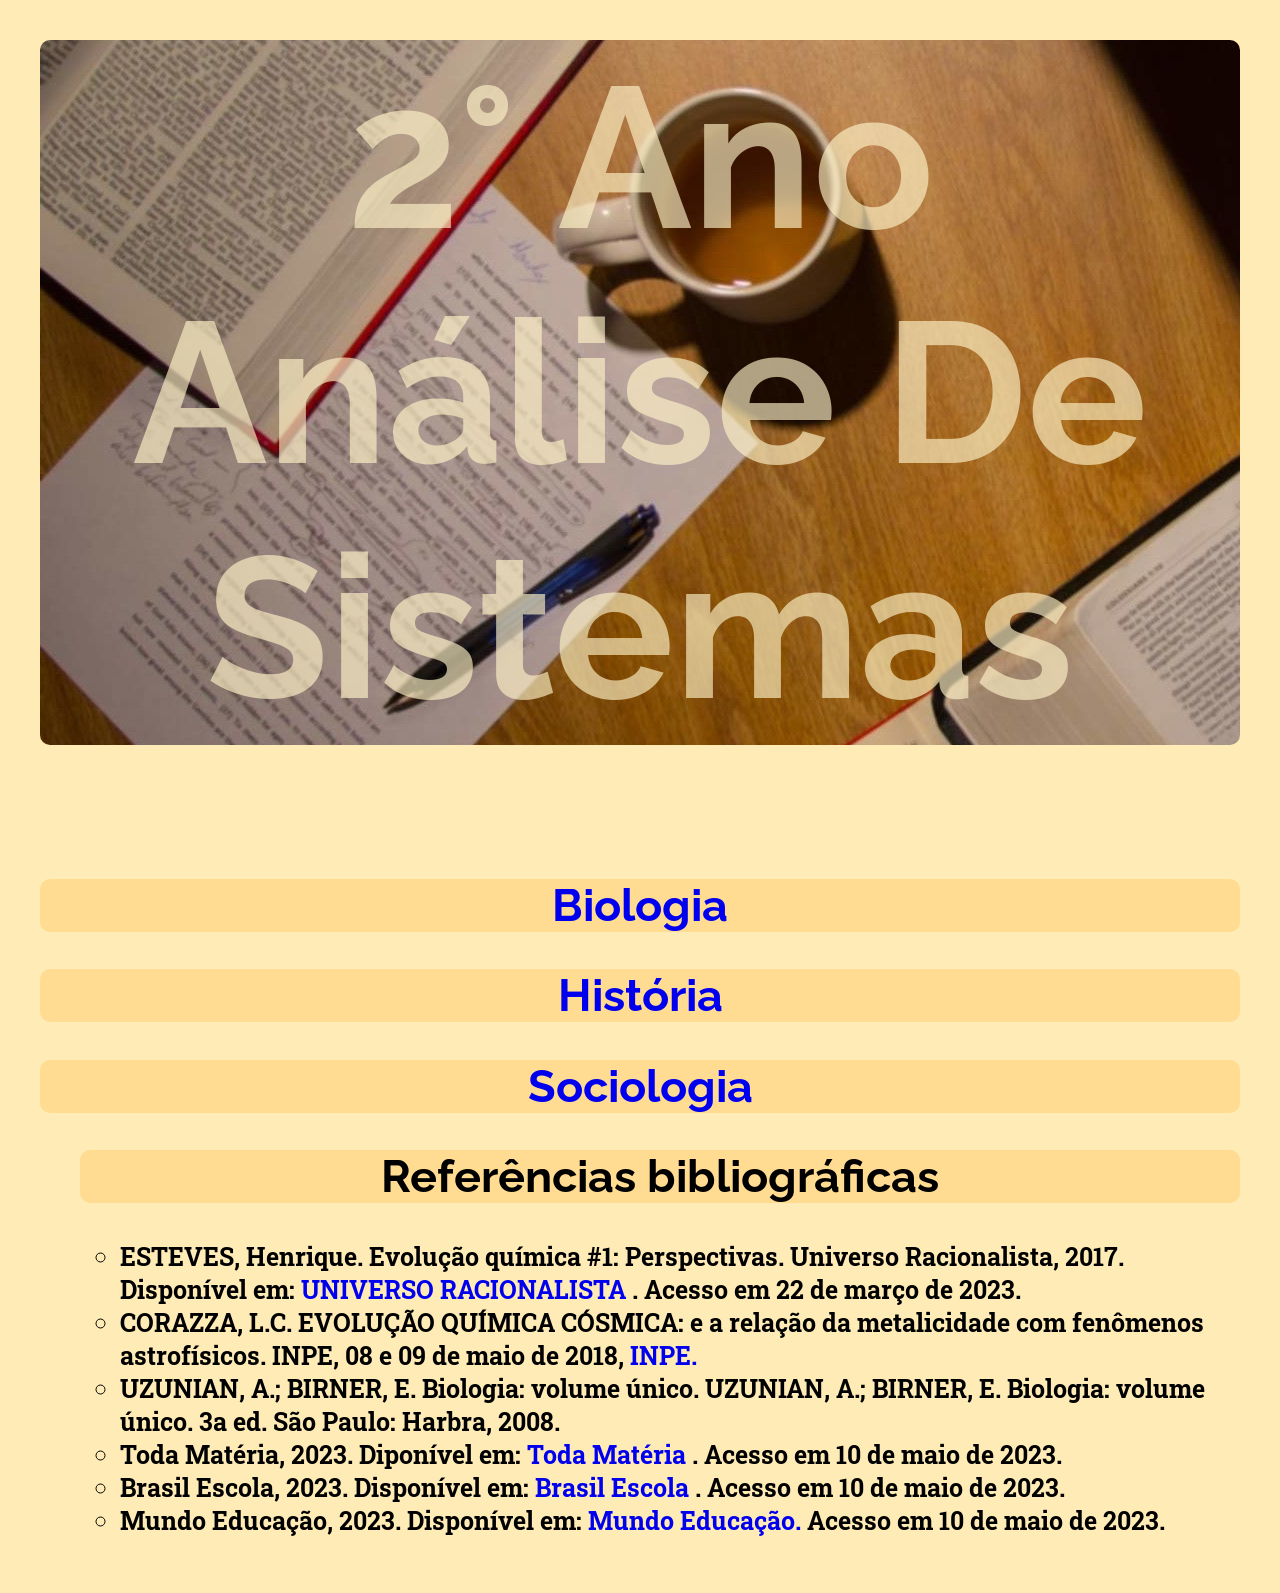
==== commit 4ac9ea2c: "03/07" ====
--- a/index.html
+++ b/index.html
@@ -24,7 +24,7 @@
     <link href="https://fonts.googleapis.com/css2?family=Raleway:wght@500&family=Roboto+Serif:wght@300&display=swap"
     rel="stylesheet">
 
-    <link rel="stylesheet" href="2°Sistemas.css">
+    <link rel="stylesheet" href="index.css">
     <link rel="icon" href="Koala.png">
     <title>Koala Sistem</title>
 
@@ -34,6 +34,20 @@
             2° Ano Análise De Sistemas
         </h1>
     </header>
+
+    <div>
+        <h2> 
+            <a href="Biologia.html" target="_blank" rel="noopener noreferrer">Biologia</a>
+        </h2>
+
+        <h2>
+            <a href="História.html" target="_blank" rel="noopener noreferrer">História</a>
+        </h2>
+
+        <h2>
+            <a href="http://" target="_blank" rel="noopener noreferrer">Sociologia</a>
+        </h2>
+    </div>
 
     <ul>
         <h2>
--- a/index.css
+++ b/index.css
@@ -0,0 +1,94 @@
+body {
+    background-color: rgb(255, 235, 182);
+    padding-top: 0px;font-family: 'Raleway', sans-serif;
+    text-align: center;
+    margin: 20px;
+    padding: 20px;
+ }
+
+   img{
+      gap: 25px;
+      border-radius: 10px;
+      margin: 10px;
+   }
+
+ h1 {
+    font-size: 200px;
+    font-family: 'Raleway', sans-serif;
+    background-image: url(Laotop.jpg);
+    color: rgba(255, 242, 199, 0.651);
+    text-decoration: solid;
+    margin-top: 0px;
+    border-radius: 10px;
+ }
+ 
+ h2 {
+    font-size: 45px;
+    font-family: 'Raleway', sans-serif;
+    background-color: rgb(255, 220, 145);
+    color: black;
+    border-radius: 10px;
+ }
+
+ h3 {
+    font-size: 35px;
+    font-family: 'Montserrat', sans-serif;
+    background-color: rgb(255, 235, 147);
+    color: black;
+    border-radius: 10px;
+ }
+
+ strong{
+   font-style: italic;
+ }
+
+ p {
+    font-size: 25px; 
+    text-align: justify;
+    color: black;
+    font-family: 'Roboto Slab', serif;
+ }
+
+ li {
+    font-size: 25px;
+    color: black;;
+    text-align: left;
+    font-family: 'Roboto Slab', serif;
+}
+
+ .Doladinho {
+    font-size: 20px;
+    display: flex;
+    align-items: center;
+    justify-content: center;
+    margin: 0px;
+    gap: 25px;
+ }
+
+ .textodoladinho{
+   text-align: center; 
+   text-align: justify;
+ }
+
+.imageminteira{
+   align-items: center;
+   justify-content: center;
+   position: relative;
+   padding: 20px;
+   width: 100%;
+}
+
+.Referência{
+   font-size: 22px;
+   font-weight: bold;
+}
+
+a:hover{
+   font-size: 28px;
+   color: rgb(80, 0, 160);
+   text-decoration: none;
+}
+
+a{
+   text-decoration: none;
+}
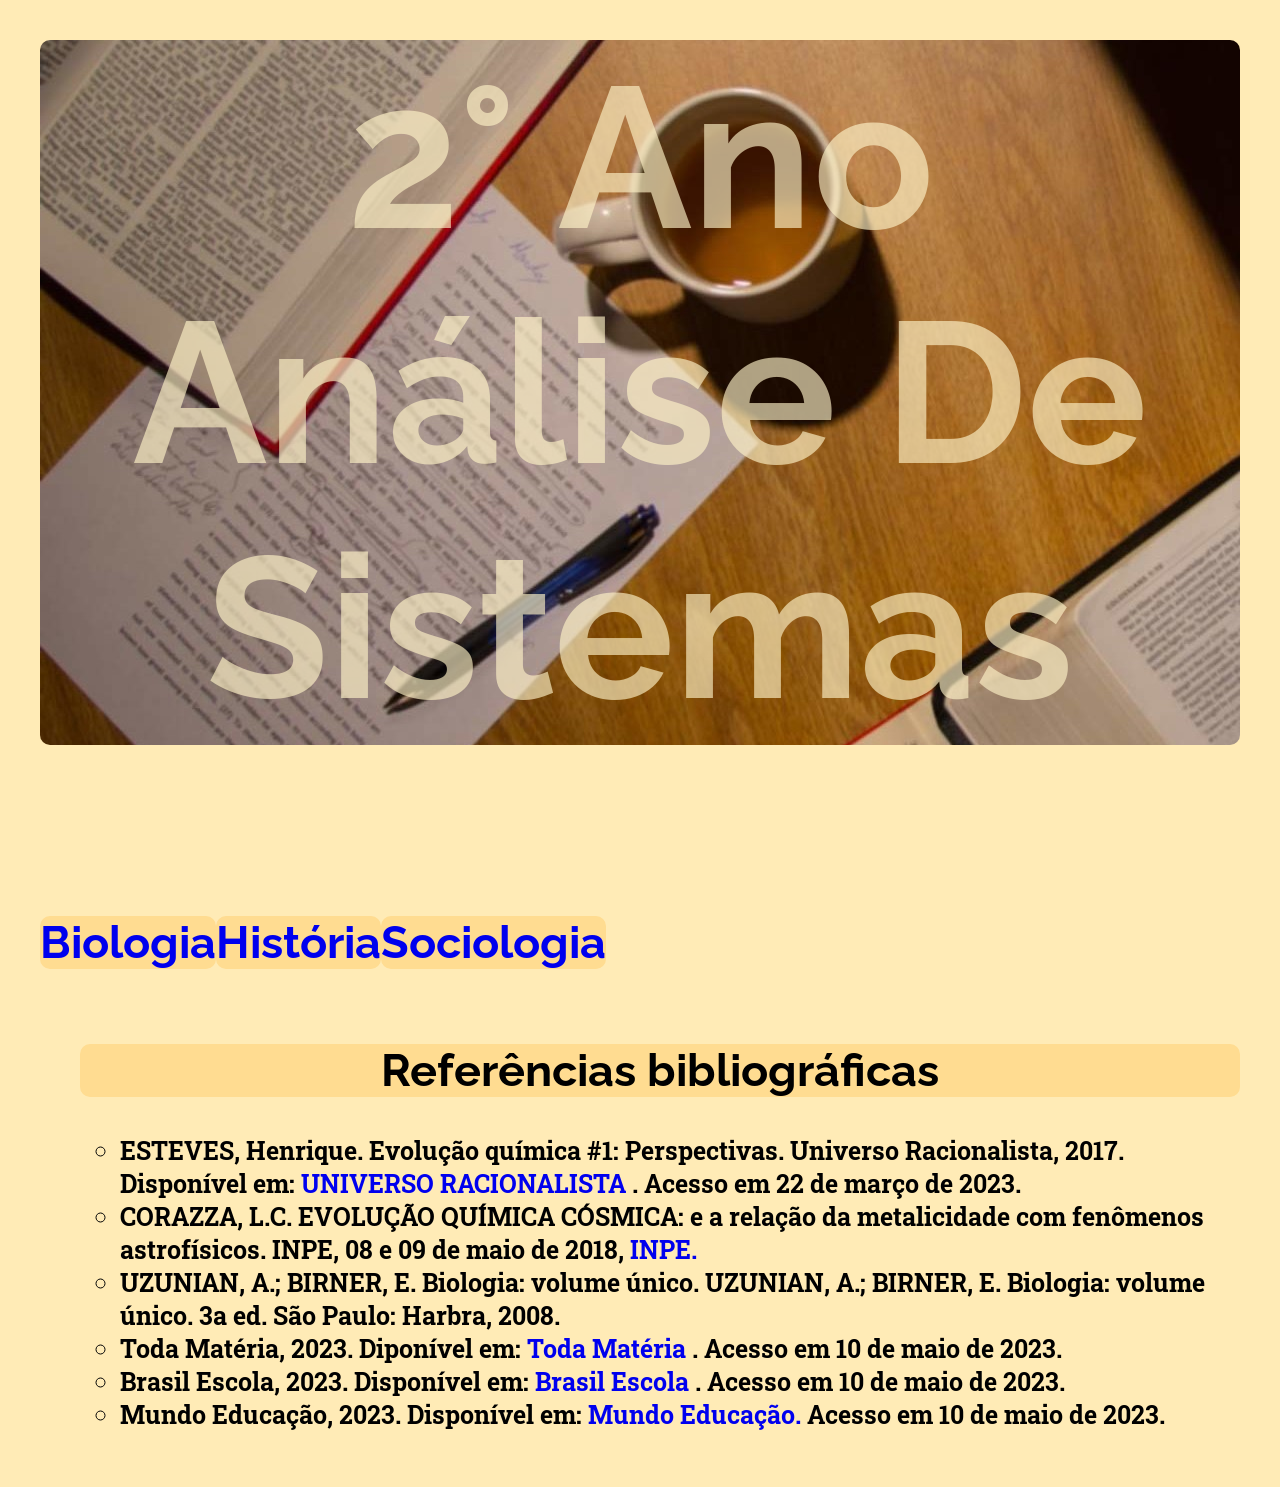
==== commit 5578ce12: "Pronto" ====
--- a/index.html
+++ b/index.html
@@ -35,7 +35,7 @@
         </h1>
     </header>
 
-    <div>
+    <div class="Matérias">
         <h2> 
             <a href="Biologia.html" target="_blank" rel="noopener noreferrer">Biologia</a>
         </h2>
--- a/index.css
+++ b/index.css
@@ -78,6 +78,11 @@
    width: 100%;
 }
 
+.Matérias{
+   display: flex;
+   font-size: 20px;
+}
+
 .Referência{
    font-size: 22px;
    font-weight: bold;
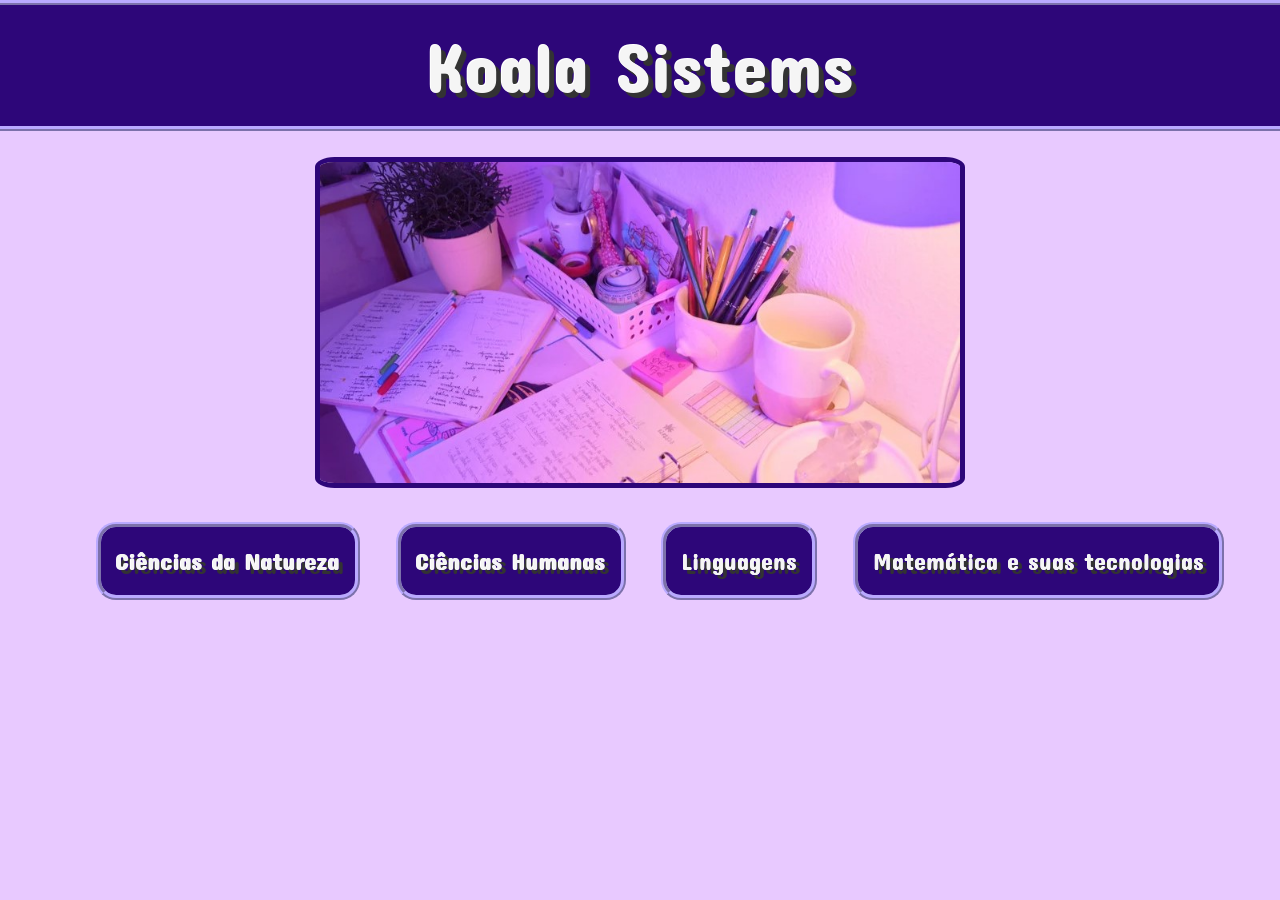
==== commit 516d6878: "Save" ====
--- a/index.html
+++ b/index.html
@@ -1,95 +1,31 @@
 <!DOCTYPE html>
 <html lang="pt-br">
-
 <head>
     <meta charset="UTF-8">
-    <meta http-equiv="X-UA-Compatible" content="IE=edge">
     <meta name="viewport" content="width=device-width, initial-scale=1.0">
-
-
     <link rel="preconnect" href="https://fonts.googleapis.com">
     <link rel="preconnect" href="https://fonts.gstatic.com" crossorigin>
-    <link href="https://fonts.googleapis.com/css2?family=Montserrat:wght@300&display=swap" rel="stylesheet">
+    <link href="https://fonts.googleapis.com/css2?family=Concert+One&display=swap" rel="stylesheet">
+    <link rel="stylesheet" href="index.css">
 
-    <link rel="preconnect" href="https://fonts.googleapis.com">
-    <link rel="preconnect" href="https://fonts.gstatic.com" crossorigin>
-    <link href="https://fonts.googleapis.com/css2?family=Roboto+Slab:wght@300&display=swap" rel="stylesheet">
-
-    <link rel="preconnect" href="https://fonts.googleapis.com">
-    <link rel="preconnect" href="https://fonts.gstatic.com" crossorigin>
-    <link href="https://fonts.googleapis.com/css2?family=Raleway:wght@200&display=swap" rel="stylesheet">
-
-    <link rel="preconnect" href="https://fonts.googleapis.com">
-    <link rel="preconnect" href="https://fonts.gstatic.com" crossorigin>
-    <link href="https://fonts.googleapis.com/css2?family=Raleway:wght@500&family=Roboto+Serif:wght@300&display=swap"
-    rel="stylesheet">
-
-    <link rel="stylesheet" href="index.css">
-    <link rel="icon" href="Koala.png">
-    <title>Koala Sistem</title>
+    <title>Koala Sistems</title>
+</head>
 
 <body>
-    <header>
-        <h1>
-            2° Ano Análise De Sistemas
-        </h1>
-    </header>
+    <main>
+        <div id="cabeçalho">Koala Sistems</div>
+        
+        <img id="mesaestudo" src="fotoestudo.jpg" alt="Imagem de uma mesa com livros!">
 
-    <div class="Matérias">
-        <h2> 
-            <a href="Biologia.html" target="_blank" rel="noopener noreferrer">Biologia</a>
-        </h2>
+        <div id="materias">
+            <ul>
+                <button>Ciências da Natureza</button>
+                <button>Ciências Humanas</button>
+                <button>Linguagens</button>
+                <button>Matemática e suas tecnologias</button>
+            </ul>
+        </div>
 
-        <h2>
-            <a href="História.html" target="_blank" rel="noopener noreferrer">História</a>
-        </h2>
-
-        <h2>
-            <a href="http://" target="_blank" rel="noopener noreferrer">Sociologia</a>
-        </h2>
-    </div>
-
-    <ul>
-        <h2>
-            Referências bibliográficas
-        </h2>
-            
-            <ul>
-                <div class="Referência">
-                    <li>
-                        ESTEVES, Henrique. Evolução química #1: Perspectivas. Universo Racionalista, 2017. Disponível em: <a
-                            href="https://universoracionalista.org/evolucao-quimica-1/" target="_blank"> UNIVERSO RACIONALISTA
-                        </a>
-                        . Acesso em
-                        22 de março de 2023.
-                    </li>
-
-                    <li>
-                        CORAZZA, L.C. EVOLUÇÃO QUÍMICA CÓSMICA: e a relação da metalicidade com fenômenos astrofísicos. INPE, 08
-                        e 09 de maio de 2018, <a
-                            href="https://www.gov.br/inpe/pt-bro" target="_blank">
-                            INPE.</a>
-                    </li>
-
-                    <li>
-                        UZUNIAN, A.; BIRNER, E. Biologia: volume único. UZUNIAN, A.; BIRNER, E. Biologia: volume único. 3a ed.
-                        São Paulo: Harbra, 2008.
-                    </li>
-
-                    <li>
-                        Toda Matéria, 2023. Diponível em: <a target="_blank" href="https://www.todamateria.com.br"> Toda Matéria </a>. Acesso em 10 de maio de 2023.
-                    </li>
-
-                    <li>
-                        Brasil Escola, 2023. Disponível em: <a href="https://brasilescola.uol.com.br"> Brasil Escola </a>. Acesso em 10 de maio de 2023.
-                    </li>
-
-                    <li>
-                        Mundo Educação, 2023. Disponível em: <a href="https://mundoeducacao.uol.com.br">Mundo Educação.</a> Acesso em 10 de maio de 2023.
-                    </li>
-                </div>
-            </ul>
-    </ul>
+    </main>
 </body>
-
-</html>
+</html>
--- a/index.css
+++ b/index.css
@@ -1,99 +1,51 @@
-body {
-    background-color: rgb(255, 235, 182);
-    padding-top: 0px;font-family: 'Raleway', sans-serif;
+body{
+    margin: 0%;
+    font-size: 1.75em;
+    font-family: 'Concert One', sans-serif;
+    color: whitesmoke;
+    background-color: #E8C9FF;
+}
+main{
     text-align: center;
-    margin: 20px;
-    padding: 20px;
- }
-
-   img{
-      gap: 25px;
-      border-radius: 10px;
-      margin: 10px;
-   }
-
- h1 {
-    font-size: 200px;
-    font-family: 'Raleway', sans-serif;
-    background-image: url(Laotop.jpg);
-    color: rgba(255, 242, 199, 0.651);
-    text-decoration: solid;
-    margin-top: 0px;
-    border-radius: 10px;
- }
- 
- h2 {
-    font-size: 45px;
-    font-family: 'Raleway', sans-serif;
-    background-color: rgb(255, 220, 145);
-    color: black;
-    border-radius: 10px;
- }
-
- h3 {
-    font-size: 35px;
-    font-family: 'Montserrat', sans-serif;
-    background-color: rgb(255, 235, 147);
-    color: black;
-    border-radius: 10px;
- }
-
- strong{
-   font-style: italic;
- }
-
- p {
-    font-size: 25px; 
-    text-align: justify;
-    color: black;
-    font-family: 'Roboto Slab', serif;
- }
-
- li {
-    font-size: 25px;
-    color: black;;
-    text-align: left;
-    font-family: 'Roboto Slab', serif;
 }
 
- .Doladinho {
-    font-size: 20px;
-    display: flex;
-    align-items: center;
-    justify-content: center;
+#cabeçalho{
     margin: 0px;
-    gap: 25px;
- }
-
- .textodoladinho{
-   text-align: center; 
-   text-align: justify;
- }
-
-.imageminteira{
-   align-items: center;
-   justify-content: center;
-   position: relative;
-   padding: 20px;
-   width: 100%;
+    text-align: center;
+    padding: 1.5%;
+    font-size: 2.5em;
+    text-shadow: -1px -1px white, 5px 5px #333;
+    background-color: #2D0679;
+    border: ridge 5px;
+    border-left: 0px;
+    border-right: 0px;
+    border-color: #b9a9ff;
 }
 
-.Matérias{
-   display: flex;
-   font-size: 20px;
+
+img#mesaestudo{
+    width: 50%;
+    margin-top: 2%;
+    border: solid 5px;
+    border-radius: 3%;
+    border-color: #2D0679;
 }
 
-.Referência{
-   font-size: 22px;
-   font-weight: bold;
+button{
+    text-align: center;
+    padding: 20px 15px;
+    margin: 0% 1%;
+    font-size: 0.85em;
+    font-family: 'Concert One', sans-serif;
+    text-shadow: -0.5px -0.5px white, 4px 4px #333;
+    color: whitesmoke;
+    background-color: #2D0679;
+    border: ridge 5px;
+    border-color: #b9a9ff;
+    border-radius: 20px;
 }
 
-a:hover{
-   font-size: 28px;
-   color: rgb(80, 0, 160);
-   text-decoration: none;
-}
-
-a{
-   text-decoration: none;
-}
+button:hover{
+    transform: scale(1.075);
+    transition: all 300ms;
+}
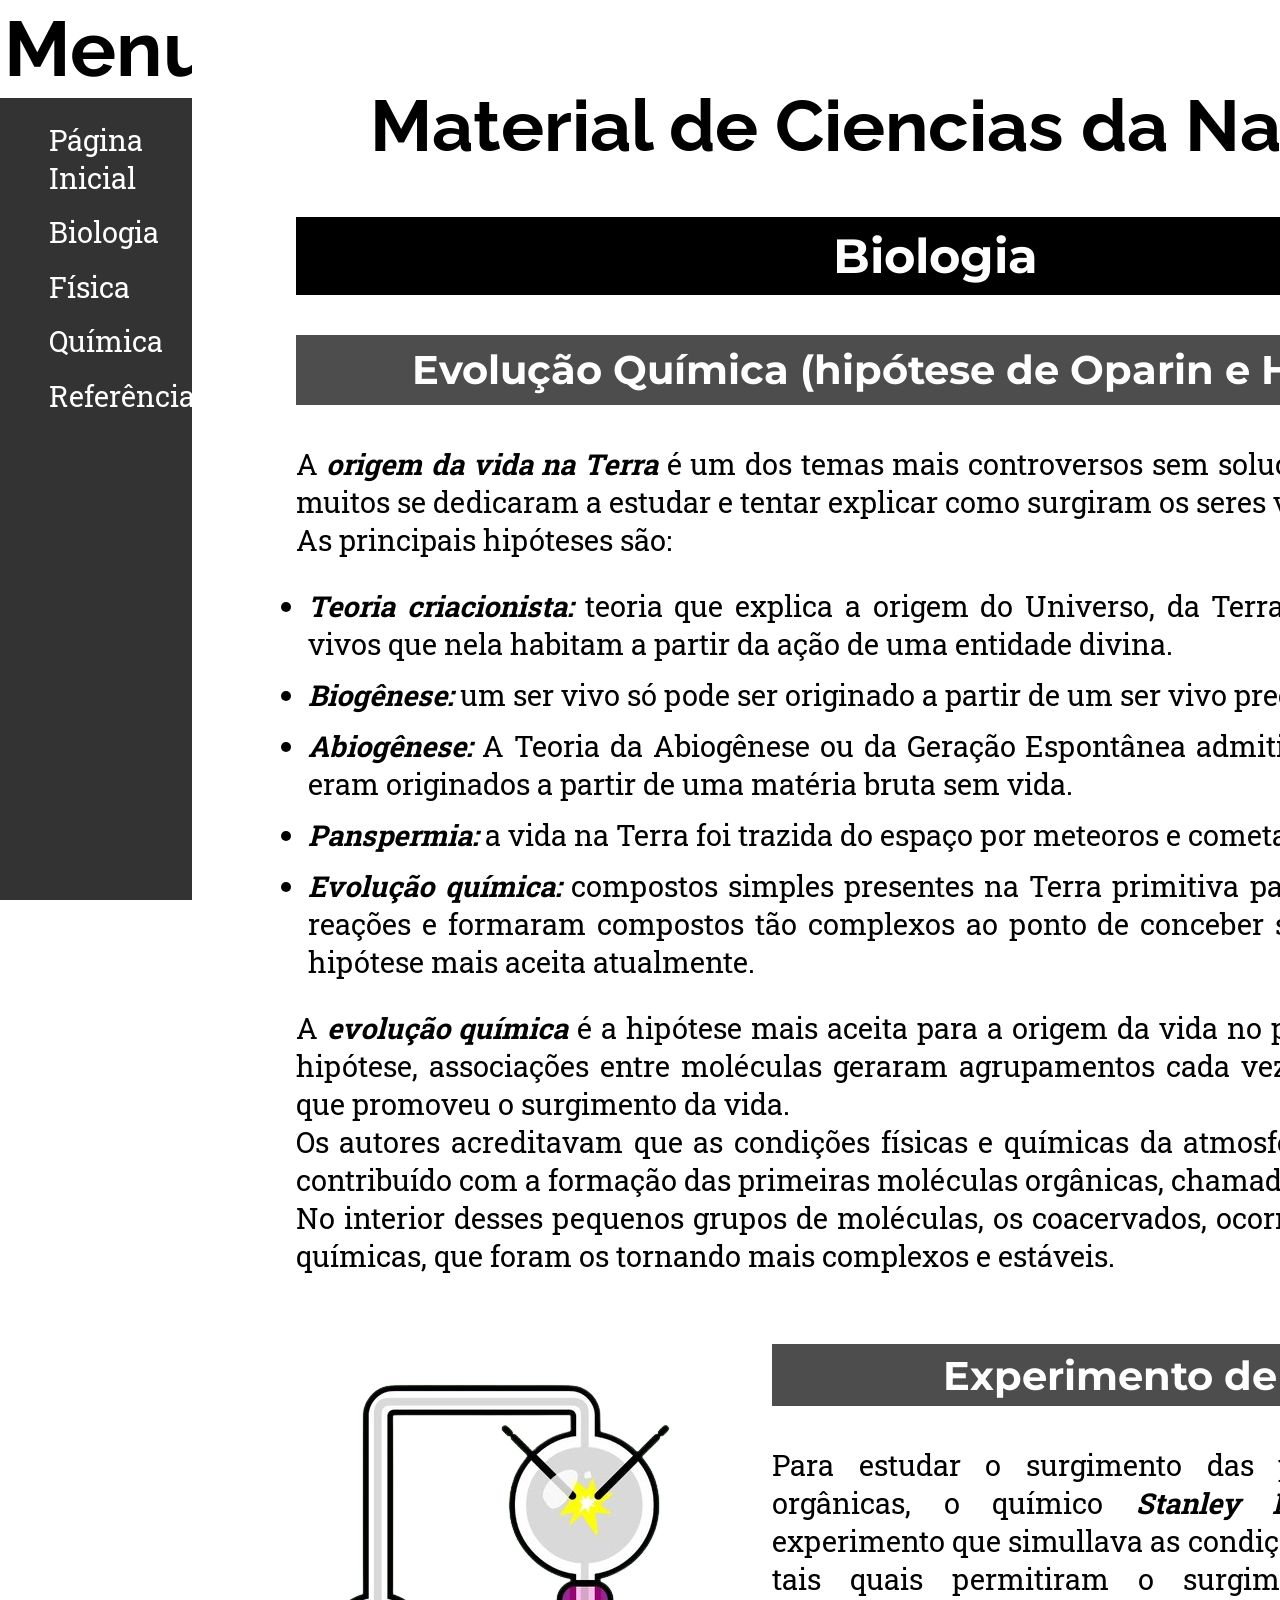
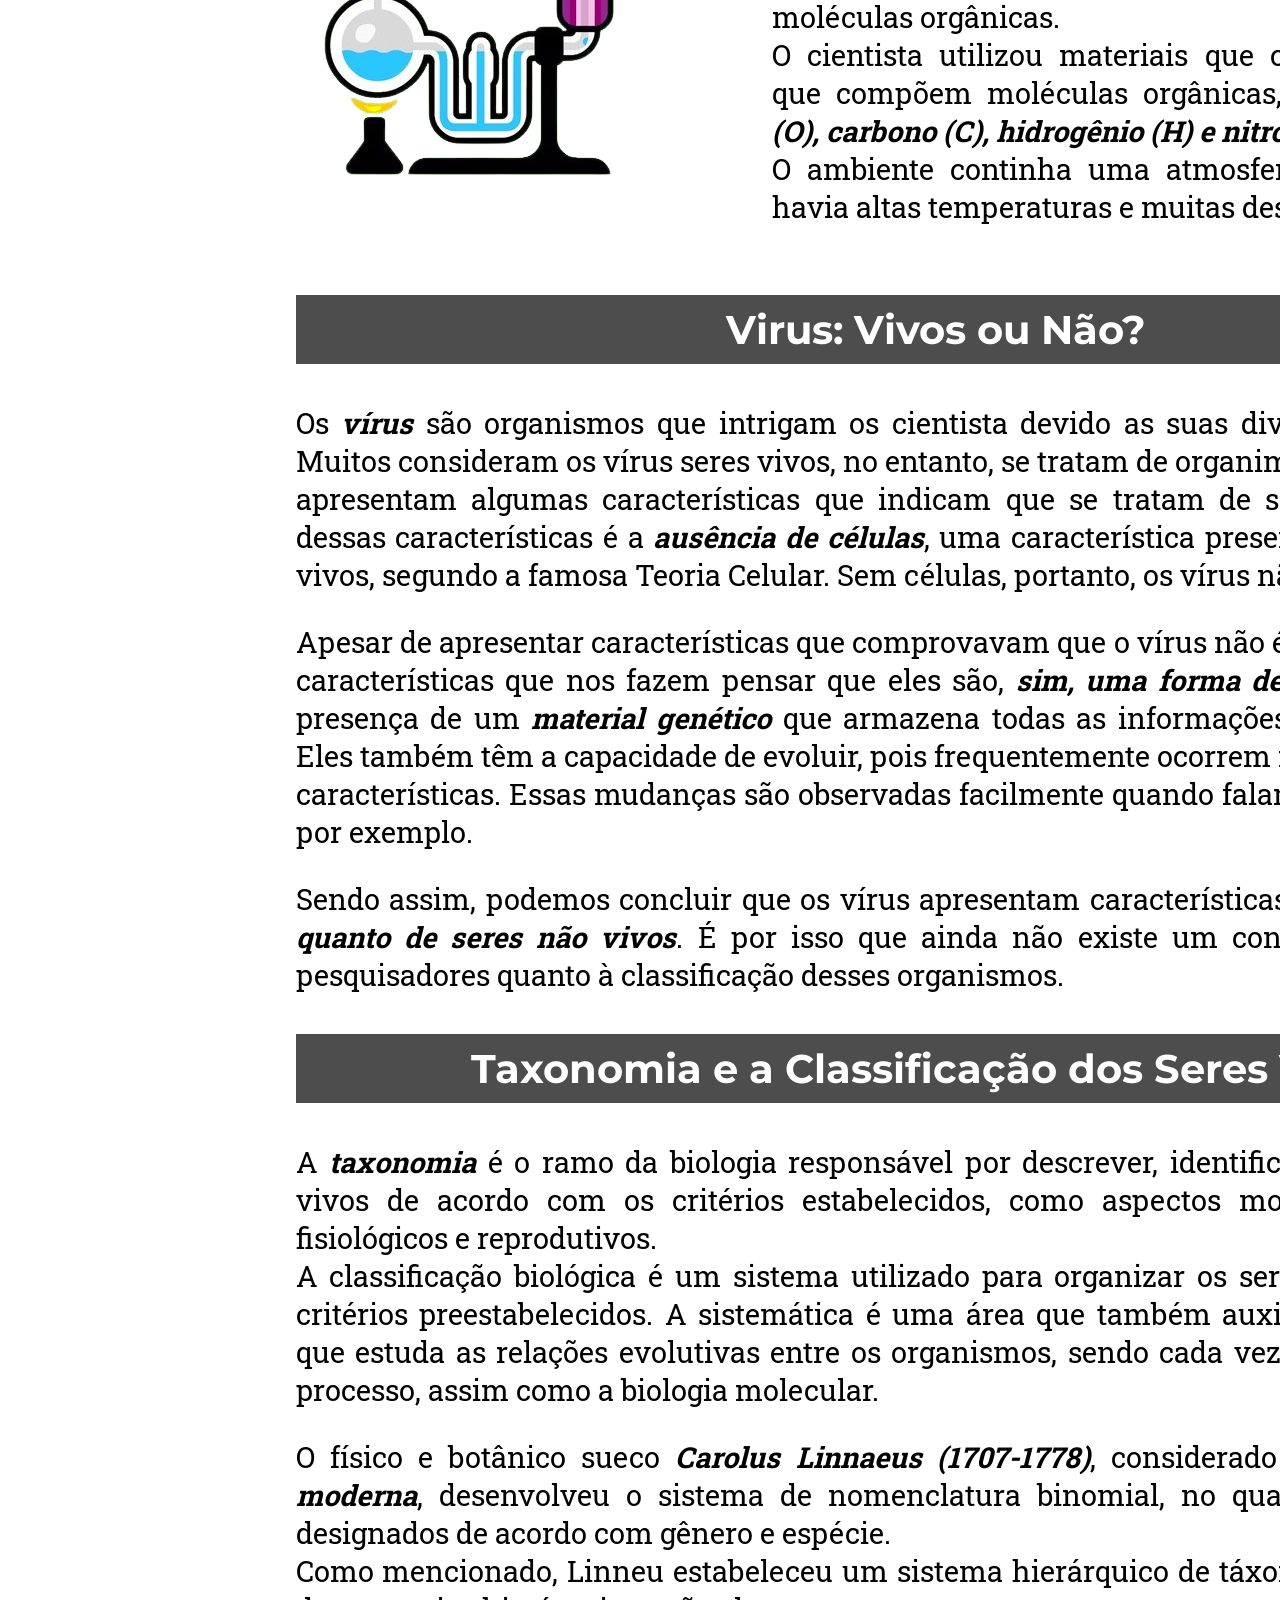
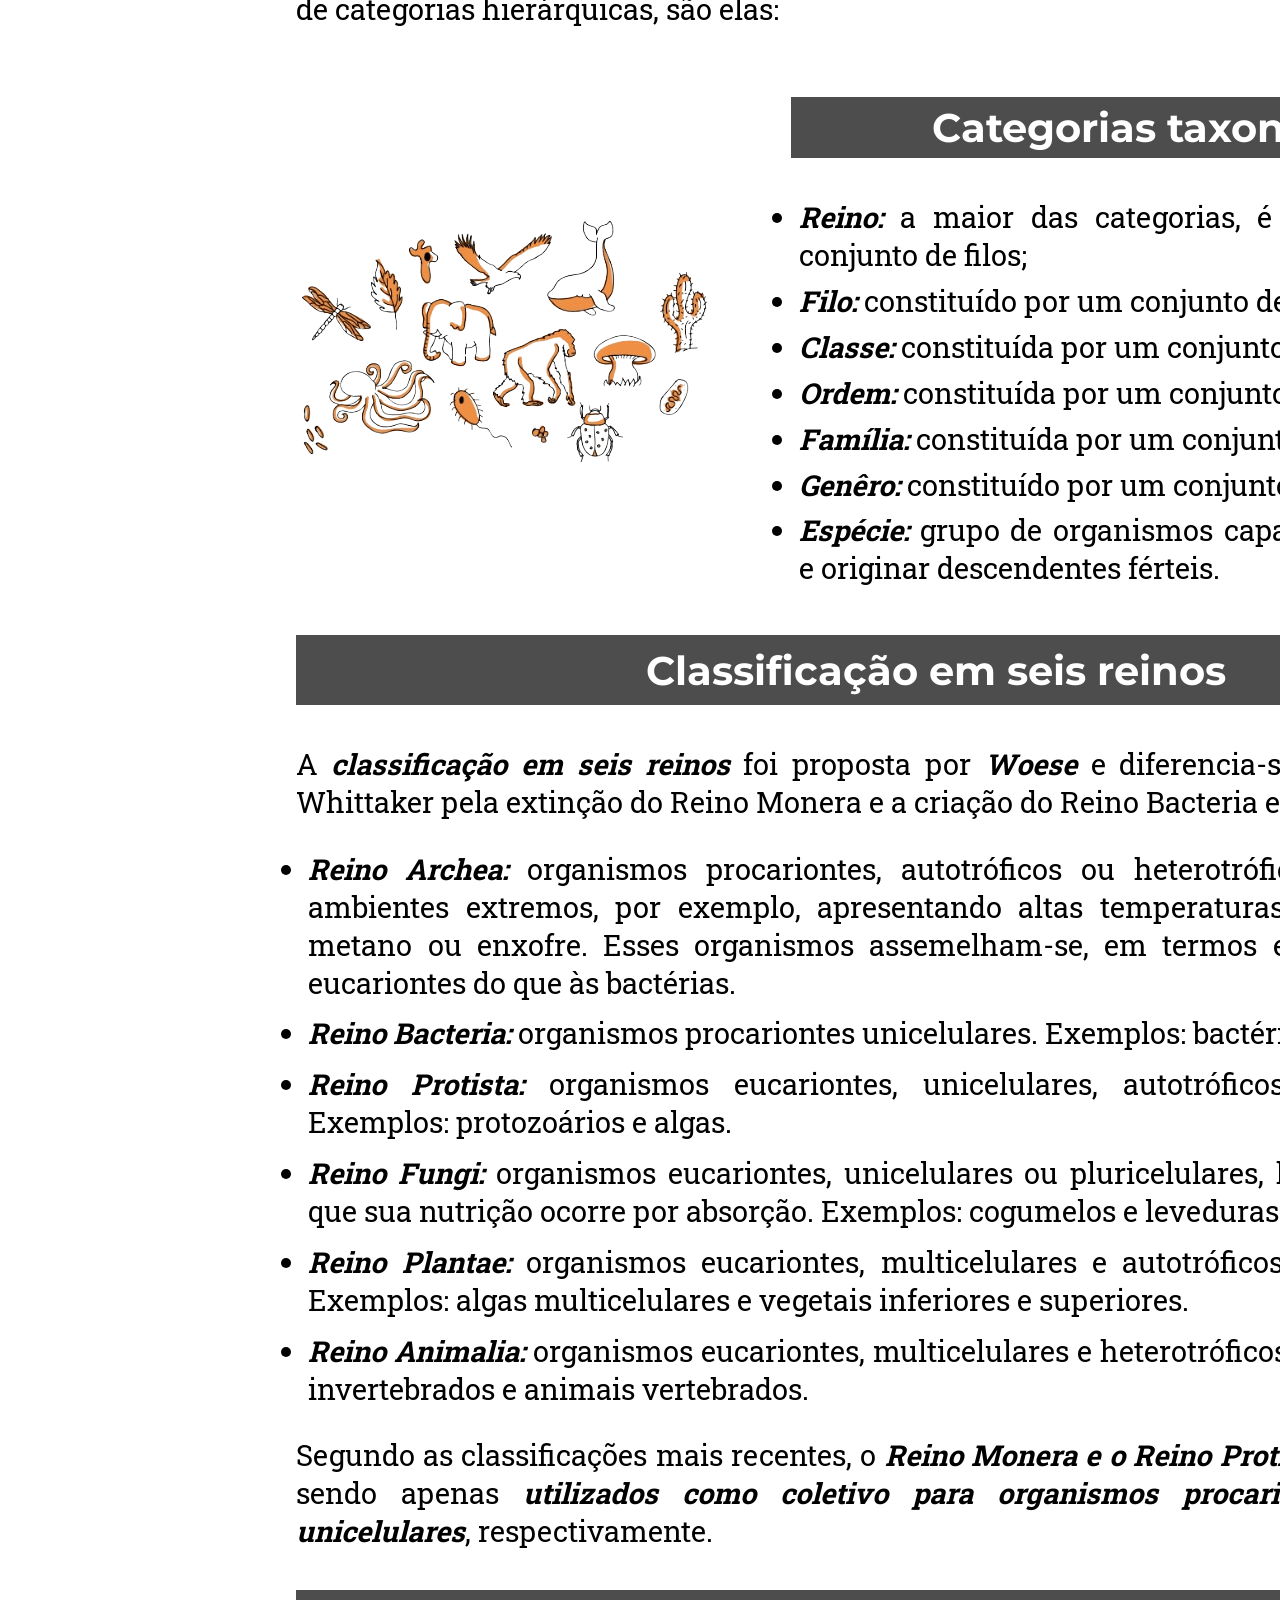
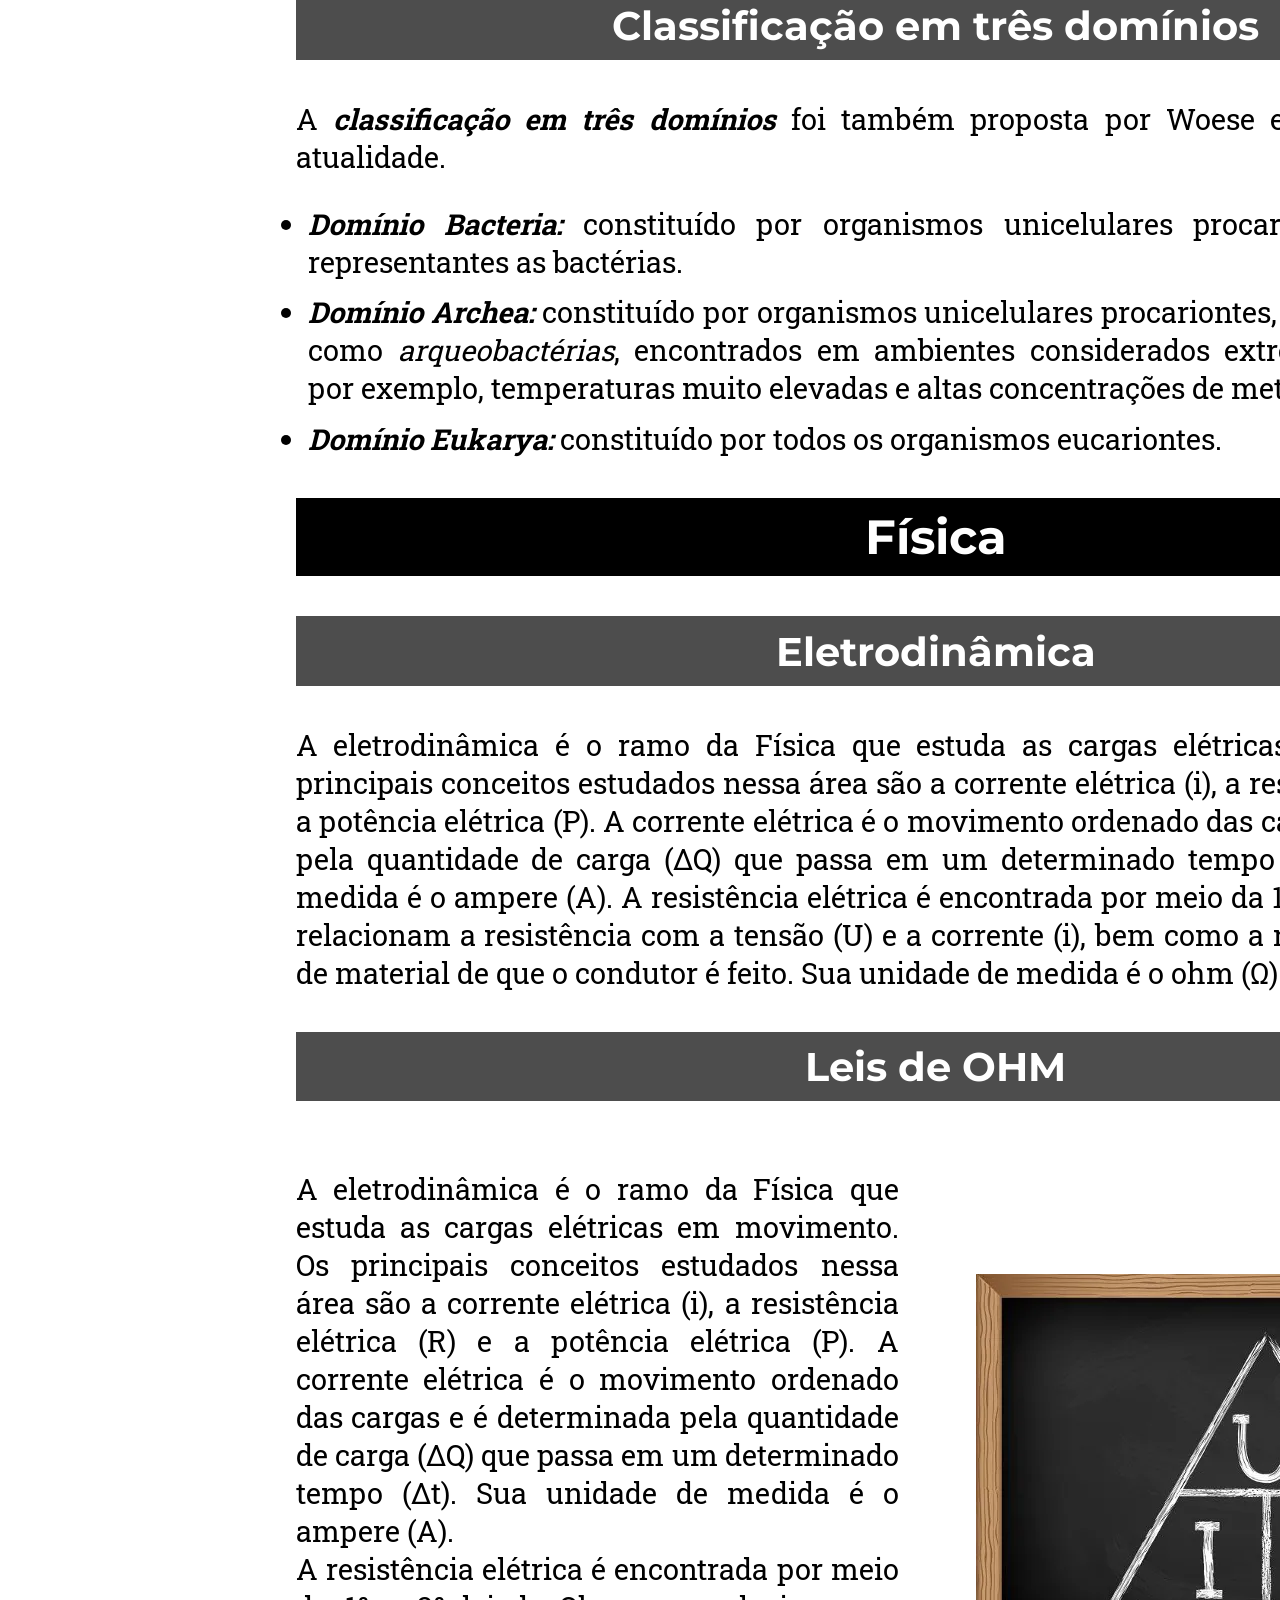
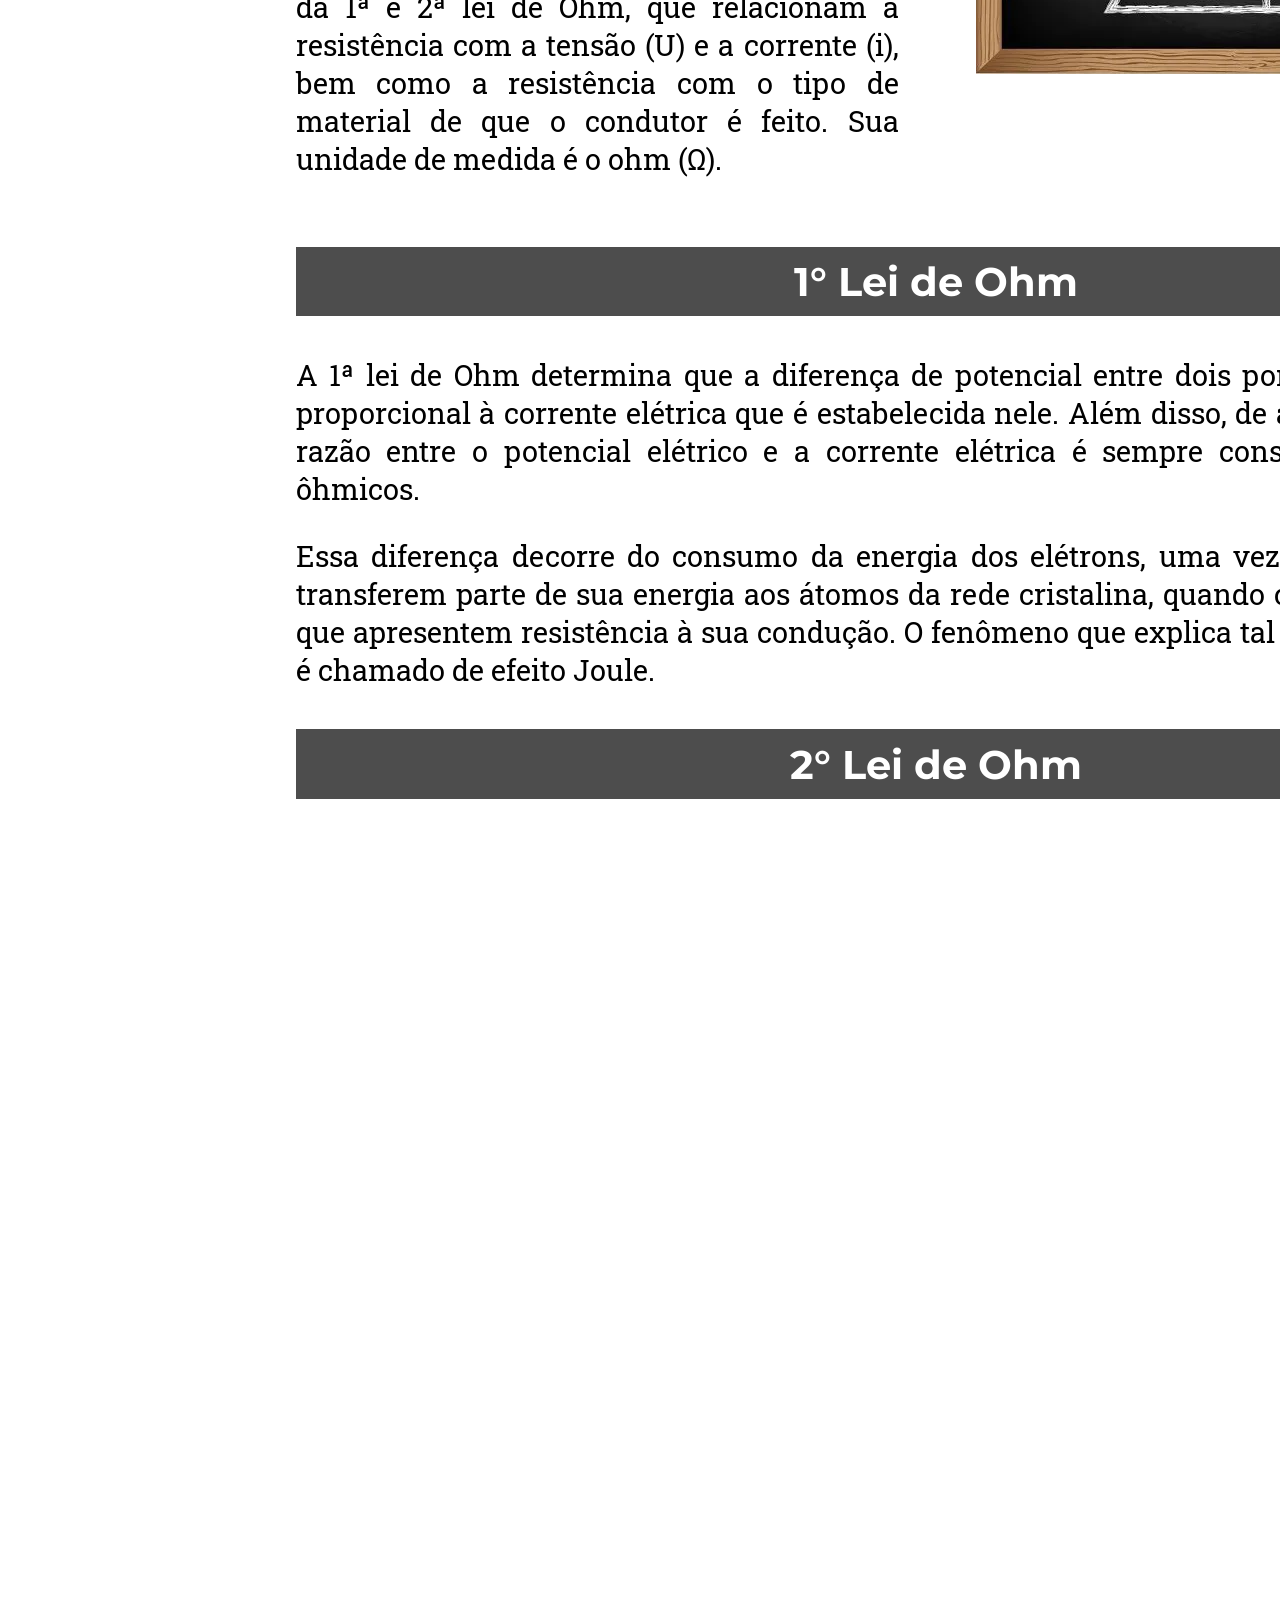
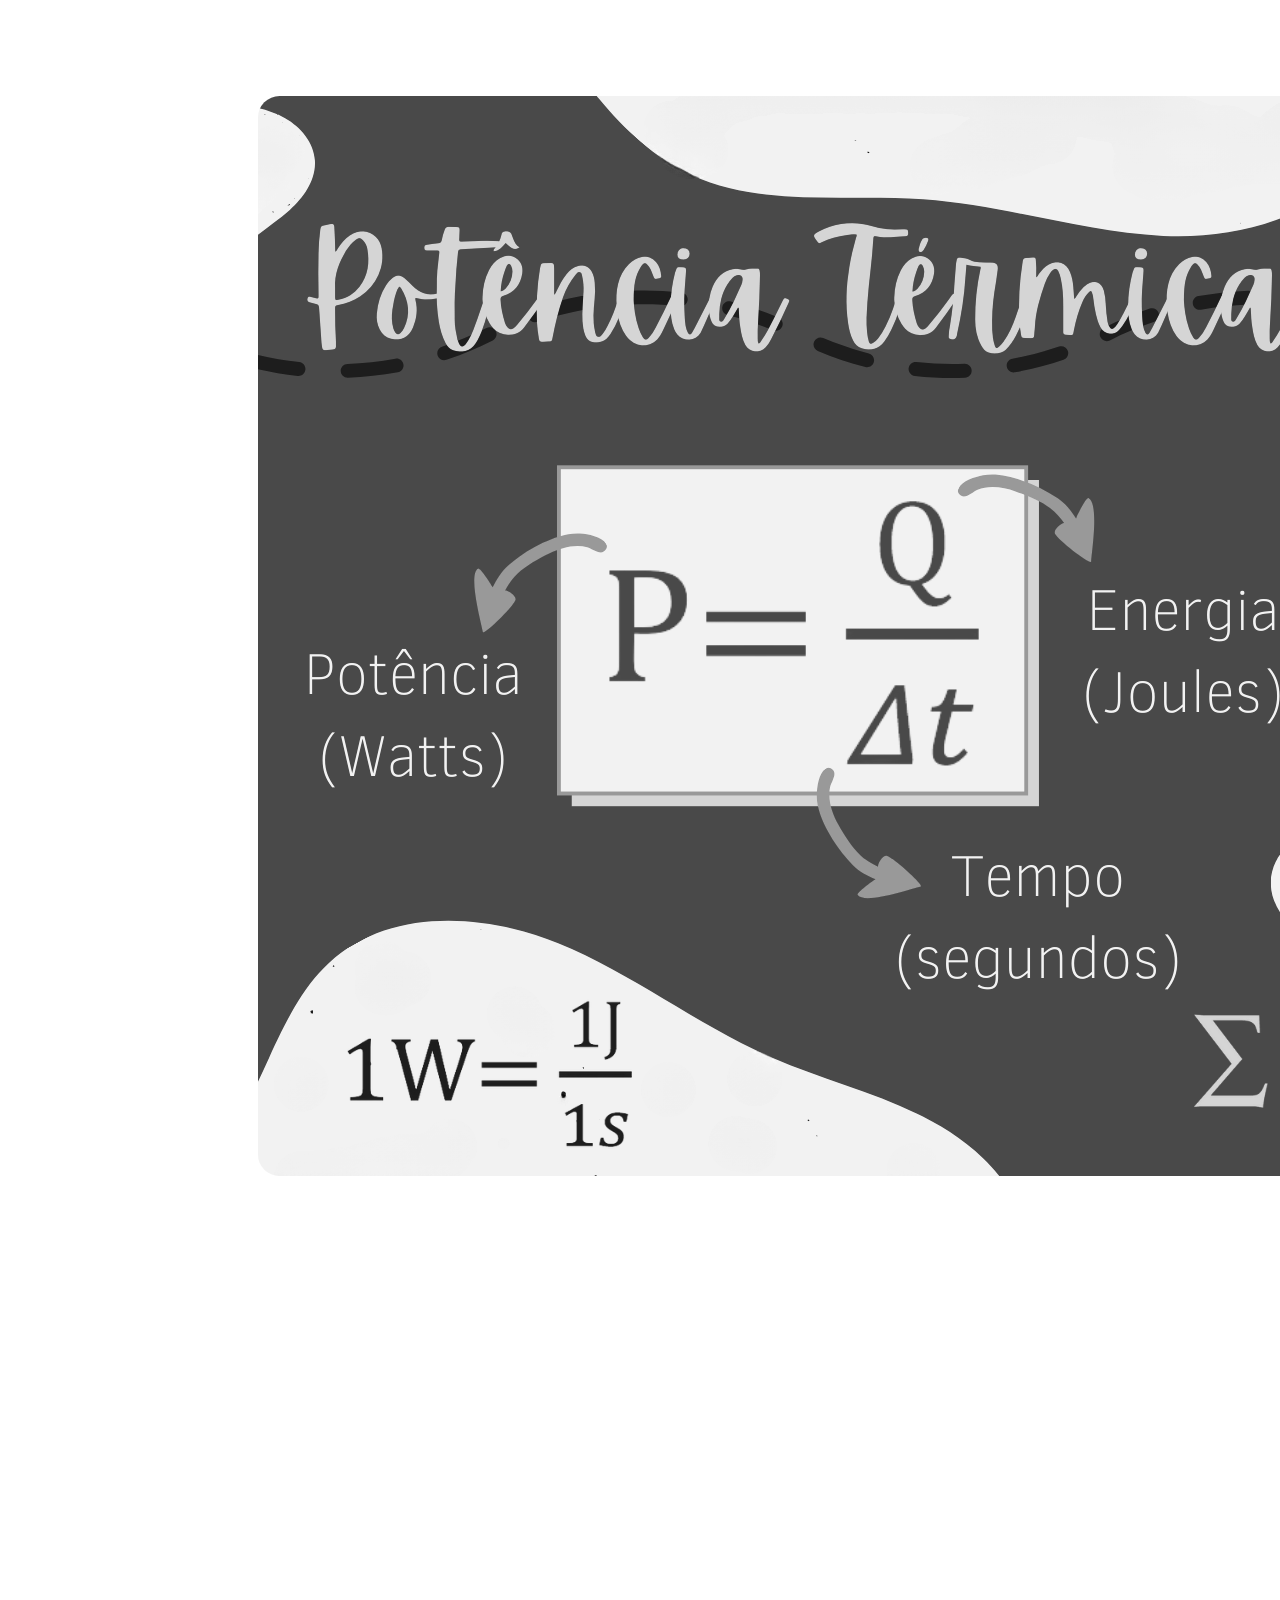
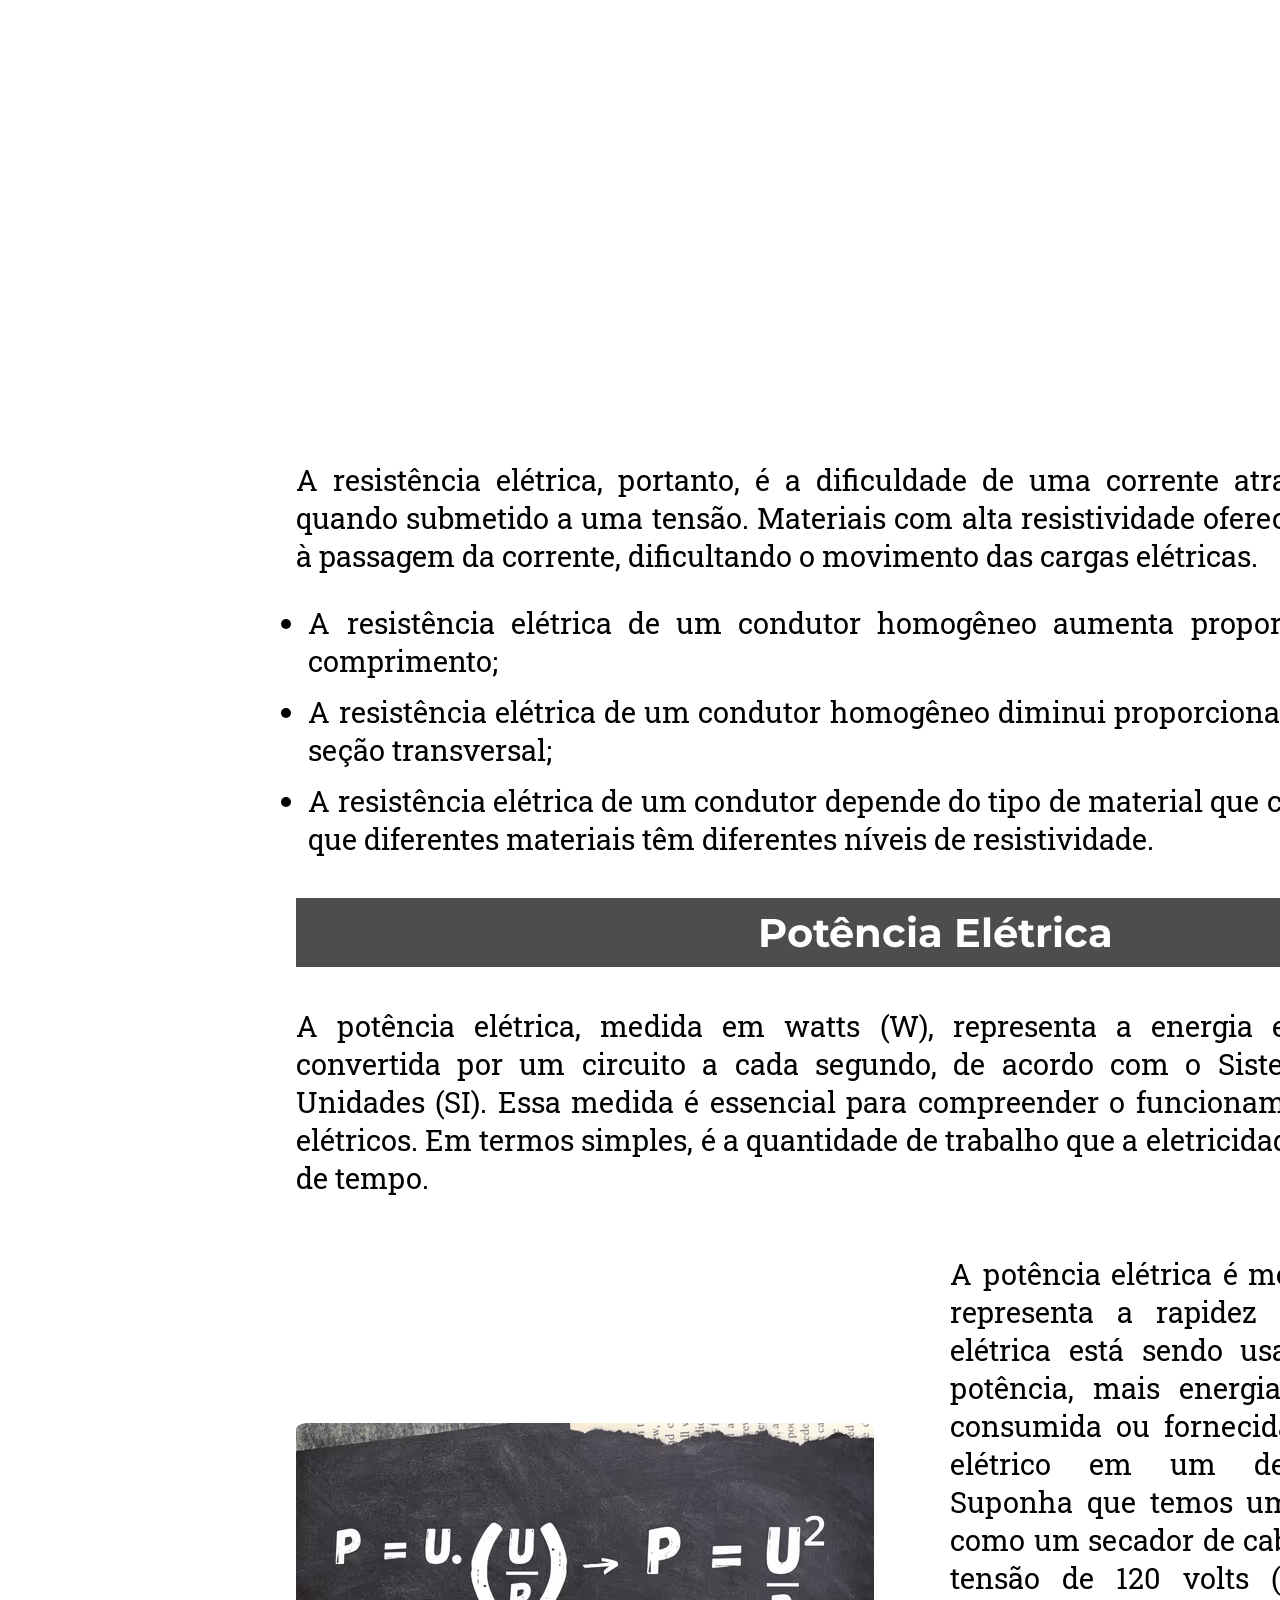
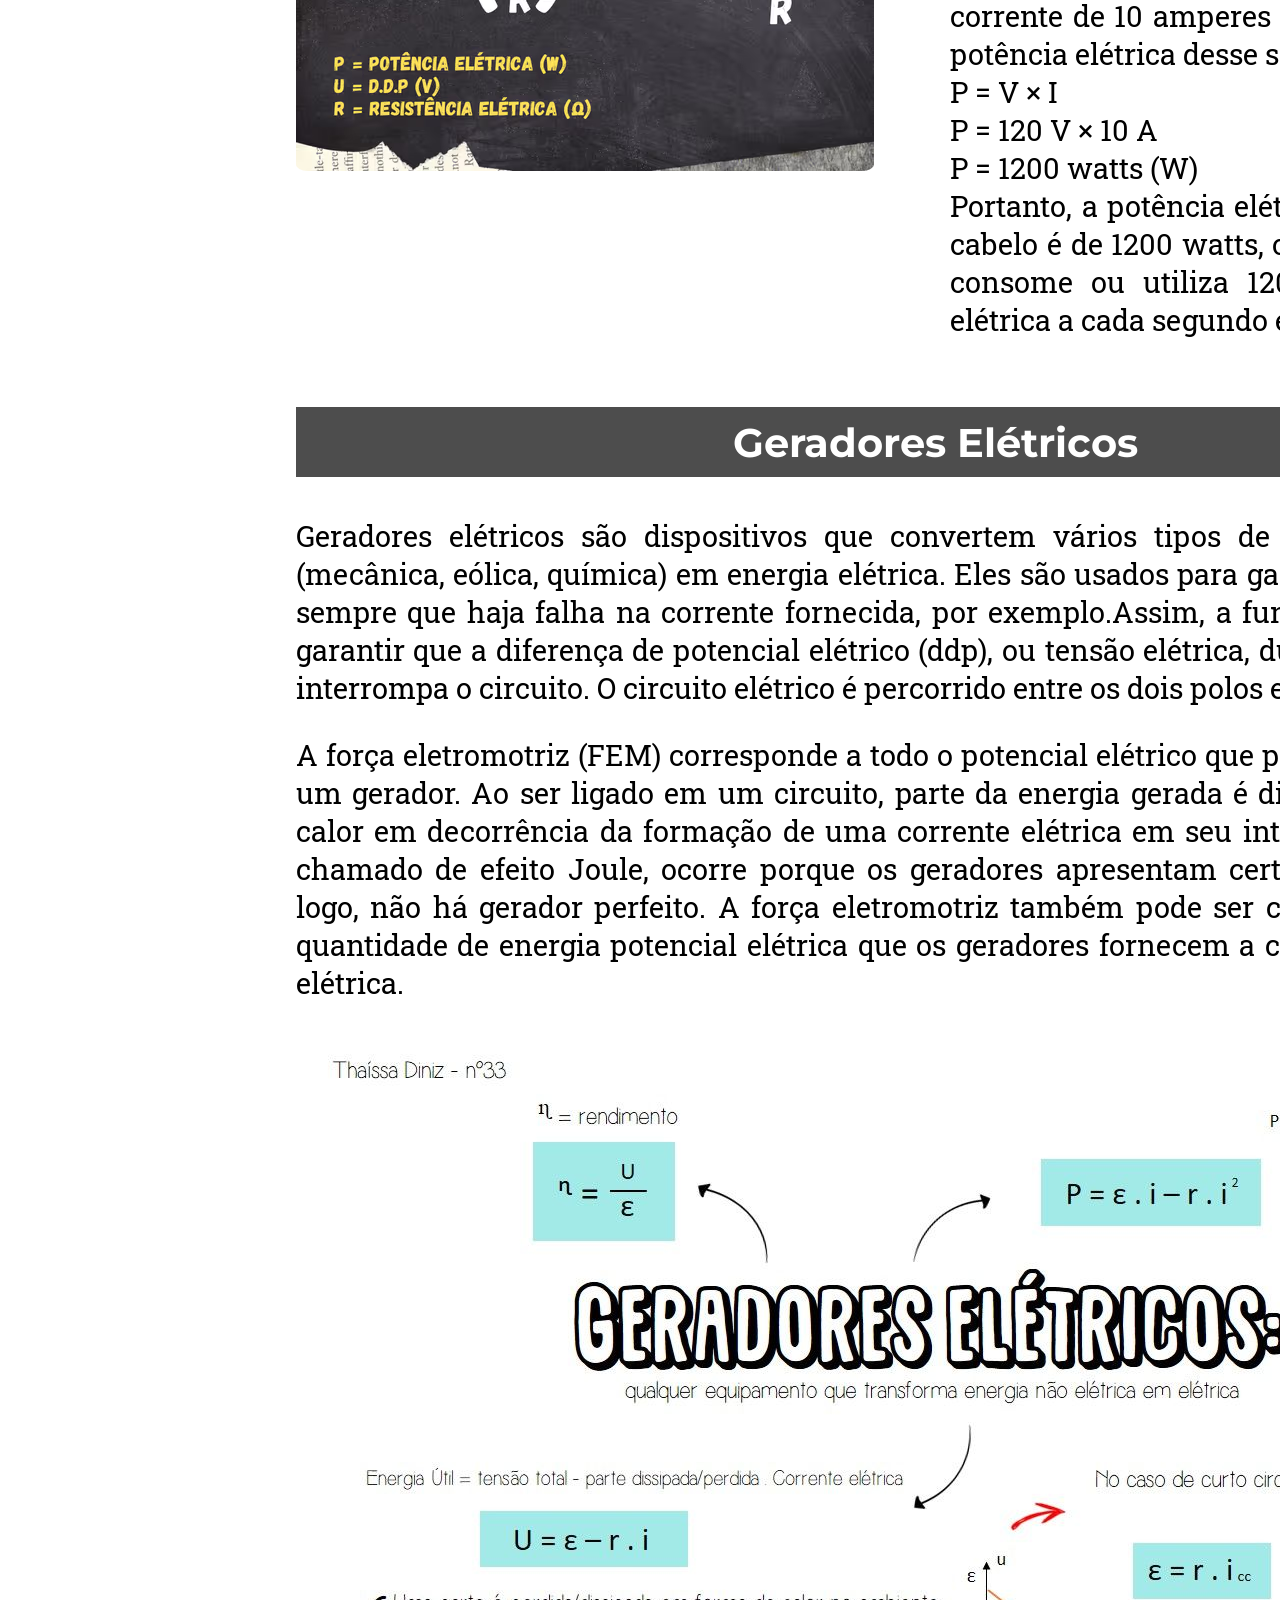
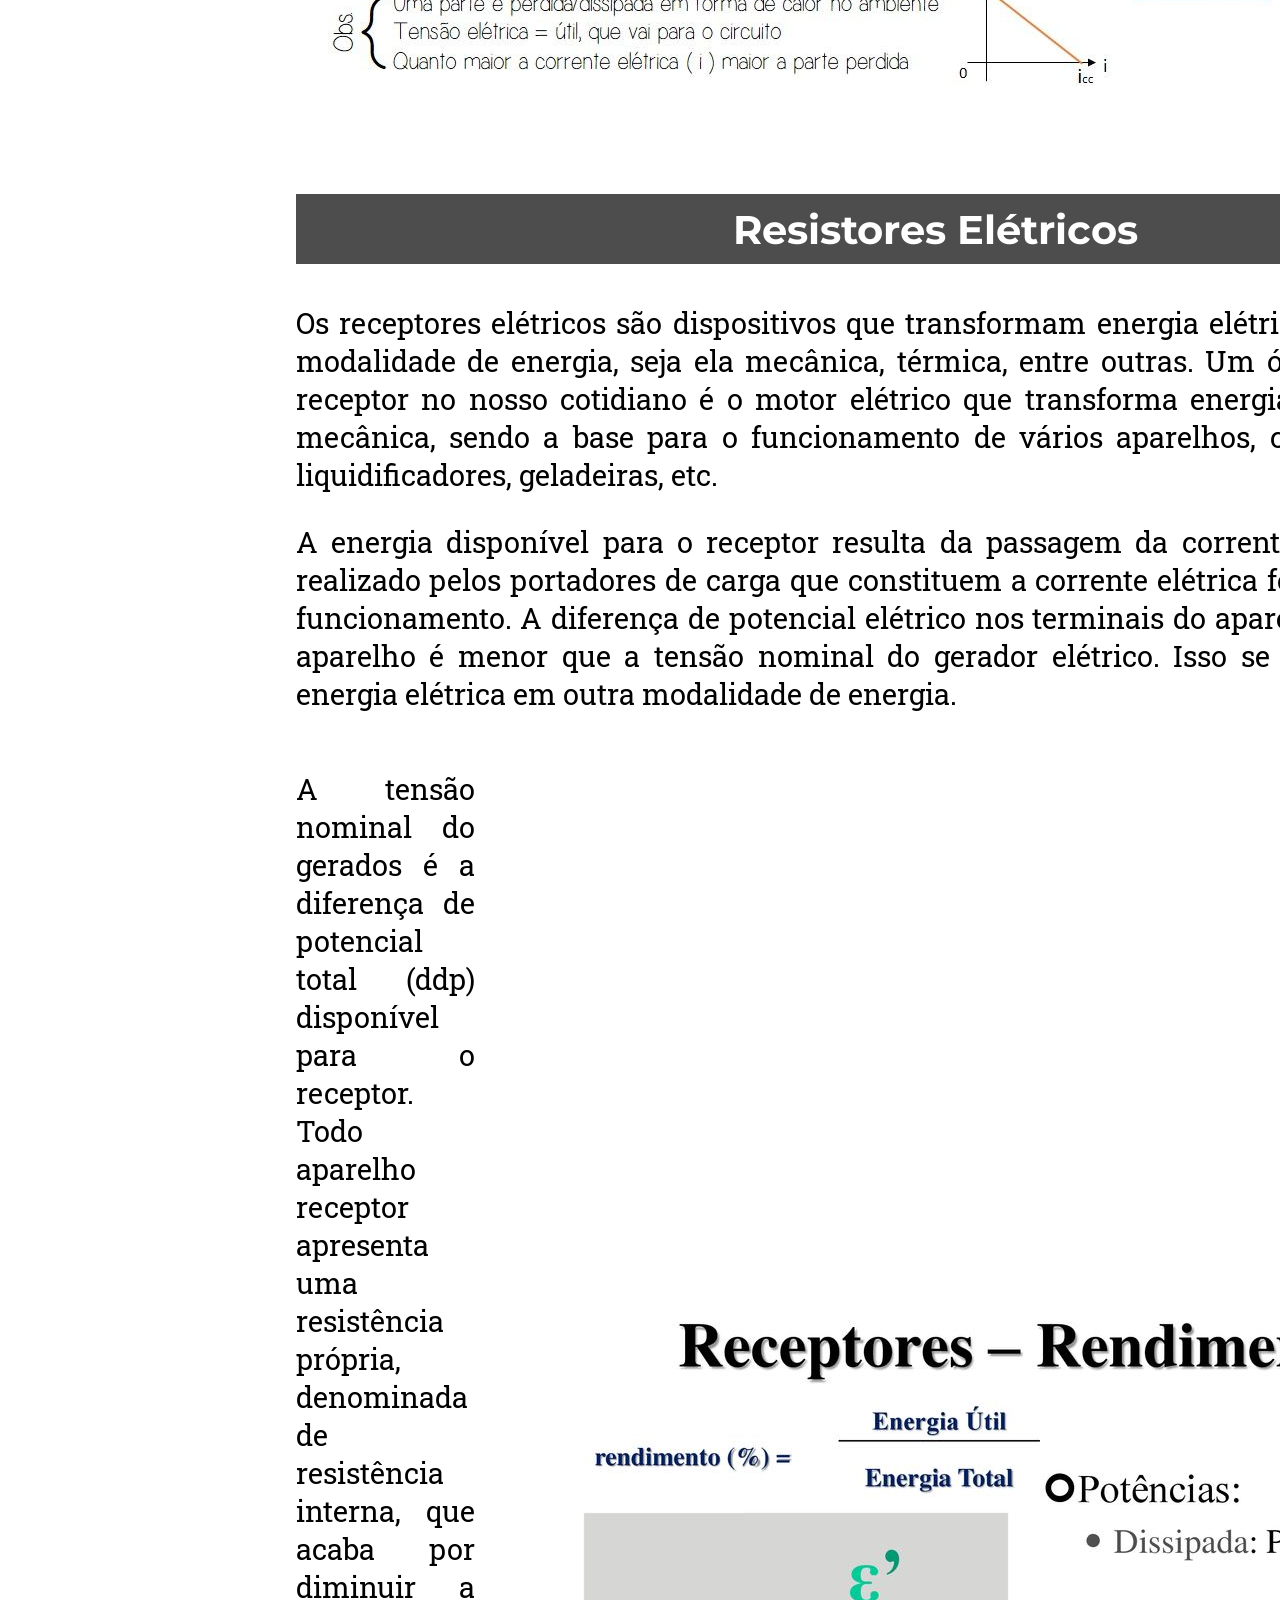
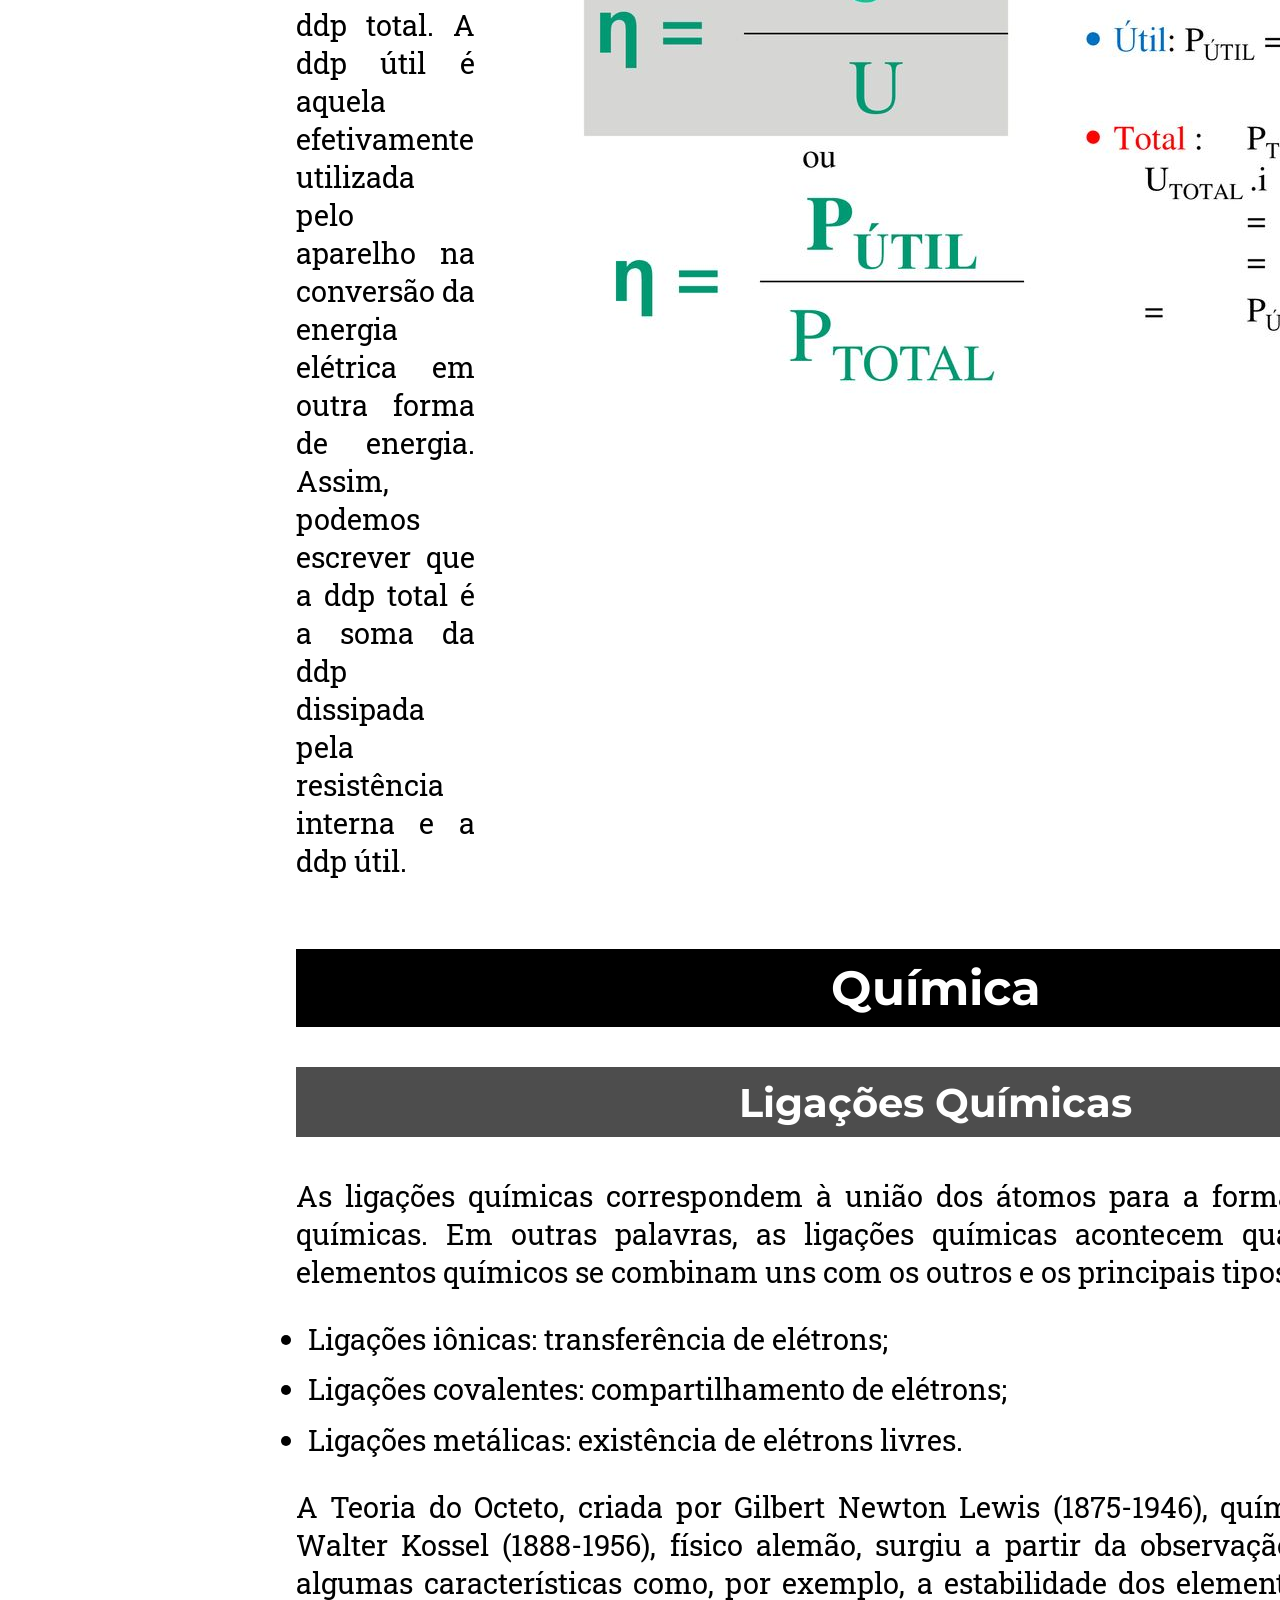
==== commit 2ac0e387: "Add files via upload" ====
--- a/index.html
+++ b/index.html
@@ -1,31 +1,392 @@
 <!DOCTYPE html>
 <html lang="pt-br">
+
 <head>
     <meta charset="UTF-8">
+    <meta http-equiv="X-UA-Compatible" content="IE=edge">
     <meta name="viewport" content="width=device-width, initial-scale=1.0">
+
     <link rel="preconnect" href="https://fonts.googleapis.com">
     <link rel="preconnect" href="https://fonts.gstatic.com" crossorigin>
-    <link href="https://fonts.googleapis.com/css2?family=Concert+One&display=swap" rel="stylesheet">
+    <link href="https://fonts.googleapis.com/css2?family=Montserrat:wght@300&display=swap" rel="stylesheet">
+
+    <link rel="preconnect" href="https://fonts.googleapis.com">
+    <link rel="preconnect" href="https://fonts.gstatic.com" crossorigin>
+    <link href="https://fonts.googleapis.com/css2?family=Roboto+Slab:wght@300&display=swap" rel="stylesheet">
+
+    <link rel="preconnect" href="https://fonts.googleapis.com">
+    <link rel="preconnect" href="https://fonts.gstatic.com" crossorigin>
+    <link href="https://fonts.googleapis.com/css2?family=Raleway:wght@200&display=swap" rel="stylesheet">
+
     <link rel="stylesheet" href="index.css">
-
-    <title>Koala Sistems</title>
+    <link rel="icon" href="koala.png">
+    <title>Koala Sistem</title>
 </head>
 
 <body>
-    <main>
-        <div id="cabeçalho">Koala Sistems</div>
+    <div class="menu">
+        <header>Menu</header>
+        <ul>
+            <li><a href="#espaço">Página Inicial</a></li>
+            <li><a href="#Biologia">Biologia</a></li>
+            <li><a href="#Fisica">Física</a></li>
+            <li><a href="#Quimica">Química</a></li>
+            <li><a href="#Rodape">Referências</a></li>
+        </ul>
+    </div>
+   <div id="espaço"></div>
+
+    <ul>
+        <h1>Material de Ciencias da Natureza</h1>
+        <h2 id="Biologia">Biologia</h2>
+        <h3>Evolução Química (hipótese de Oparin e Haldane);</h3>
+        <p>
+            A <em><strong> origem da vida na Terra</strong></em> é um dos temas mais controversos sem solução evidente.
+            Por isso, muitos se
+            dedicaram a estudar e tentar explicar como surgiram os seres vivos no planeta. <br> As principais
+            hipóteses são:
+        </p>
+
+        <li>
+            <em><strong>Teoria criacionista: </strong></em> teoria que explica a origem do Universo, da Terra e de todos
+            os seres vivos que nela habitam a partir da ação de uma entidade divina.
+        </li>
+
+        <li>
+            <em><strong>Biogênese: </strong></em> um ser vivo só pode ser originado a partir de um ser vivo
+            preexistente.
+        </li>
+
+        <li>
+            <em><strong>Abiogênese: </strong></em> A Teoria da Abiogênese ou da Geração Espontânea admitia que os seres
+            vivos eram originados a partir de uma matéria bruta sem vida.
+        </li>
+
+        <li>
+            <em><strong>Panspermia: </strong></em> a vida na Terra foi trazida do espaço por meteoros e cometas.
+        </li>
+        <li>
+            <em><strong>Evolução química: </strong></em> compostos simples presentes na Terra primitiva passaram por
+            diversas reações e formaram compostos tão complexos ao ponto de conceber seres vivos. Essa é a hipótese
+            mais aceita atualmente.
+        </li>
+        <p>
+            A <em><strong>evolução química</strong></em> é a hipótese mais aceita para a origem da vida no planeta.
+            Segundo essa hipótese,
+            associações entre moléculas geraram agrupamentos cada vez mais complexos até que promoveu o surgimento
+            da vida. <br>Os autores acreditavam que as condições físicas e químicas da atmosfera primitiva tenham
+            contribuído com a formação das primeiras moléculas orgânicas, chamadas de <em><strong>coacervados</strong></em>.<br> No interior
+            desses pequenos grupos de moléculas, os coacervados, ocorriam diversas reações químicas, que foram os
+            tornando mais complexos e estáveis.
+        </p>
+
+        <div class="imagem">
+            <img src="Miller.png">
+            <div class="Experimento">
+                <h3>Experimento de Miller</h3>
+                <p>
+                    Para estudar o surgimento das primeiras moléculas orgânicas, o
+                    químico <em><strong>Stanley Miller</strong></em> realizou um experimento que simullava as condições
+                    da terra primitiva,
+                    tais quais permitiram o surgimento das primeiras moléculas orgânicas. <br> O cientista utilizou
+                    materiais
+                    que continham elementos que compõem moléculas orgânicas, tais como: <em><strong>oxigênio (O),
+                            carbono (C),
+                            hidrogênio (H) e nitrogênio (N)</strong></em> . <br>O ambiente continha uma atmosfera
+                    primitiva, ou seja, havia altas
+                    temperaturas e muitas descargas elétricas.
+                </p>
+            </div>
+        </div>
+
+
+        <h3>Virus: Vivos ou Não?</h3>
+
+        <p>
+            Os <em><strong>vírus</strong></em> são organismos que intrigam os cientista devido as suas diversas
+            peculiaridades. Muitos consideram os vírus seres vivos, no entanto, se tratam de organimos sem vida.
+            Os vírus apresentam algumas características que indicam que se tratam de seres não vivos. Uma dessas
+            características é a <em> <strong>ausência de células</strong></em>, uma característica presente em todos os
+            seres vivos, segundo a famosa Teoria Celular. Sem células, portanto, os vírus não são seres vivos.
+        </p>
+
+        <p>
+            Apesar de apresentar características que comprovavam que o vírus não é um ser vivo, existem características
+            que nos fazem pensar que eles são, <em><strong>sim, uma forma de vida</strong></em>. Uma delas é a presença
+            de um <em><strong>material genético</strong></em> que armazena todas as informações sobre aqueles seres.
+            Eles também têm a capacidade de evoluir, pois frequentemente ocorrem modificações em suas características.
+            Essas mudanças são observadas facilmente quando falamos do vírus da gripe, por exemplo.
+        </p>
+
+        <p>
+            Sendo assim, podemos concluir que os vírus apresentam características tanto de <em><strong>seres vivos
+                    quanto de seres não vivos</strong></em>. É por isso que ainda não existe um consenso entre todos os
+            pesquisadores quanto à classificação desses organismos.
+        </p>
+
+        <h3>
+            <strong> Taxonomia e a Classificação dos Seres Vivos; </strong>
+        </h3>
+
+        <p>
+            A <em><strong>taxonomia</strong></em> é o ramo da biologia responsável por descrever, identificar e nomear
+            os seres vivos de acordo
+            com os critérios estabelecidos, como aspectos morfológicos, genéticos, fisiológicos e reprodutivos.<br> A
+            classificação biológica é um sistema utilizado para organizar os seres vivos por meio de critérios
+            preestabelecidos. A sistemática é uma área que também auxilia nesse processo, já que estuda as relações
+            evolutivas entre os organismos, sendo cada vez mais utilizada nesse processo, assim como a biologia
+            molecular.
+        </p>
+
+        <p>
+            O físico e botânico sueco <em><strong>Carolus Linnaeus (1707-1778)</strong></em>, considerado o
+            <em><strong>pai da taxonomia moderna</strong></em>, desenvolveu o sistema de nomenclatura binomial, no qual
+            os organismos são designados de acordo com gênero e espécie.<br> Como mencionado, Linneu estabeleceu um
+            sistema hierárquico de táxons, também chamado de categorias hierárquicas, são elas:
+        </p>
+
+        <div class="imagem">
+            <img src="Animais.png">
+            <div class="Experimento">
+                <h3>Categorias taxonômicas</h3>
+                <li>
+                    <em><strong>Reino: </strong></em> a maior das categorias, é constituída por um conjunto de filos;
+                </li>
+
+                <li>
+                    <em><strong>Filo: </strong></em> constituído por um conjunto de classes;
+
+                </li>
+
+                <li>
+                    <em><strong>Classe: </strong></em> constituída por um conjunto de ordens;
+                </li>
+
+                <li>
+                    <em><strong>Ordem: </strong></em> constituída por um conjunto de famílias;
+                </li>
+                <li>
+                    <em><strong>Família: </strong></em> constituída por um conjunto de gêneros;
+                </li>
+
+                <li>
+                    <em><strong>Genêro: </strong></em> constituído por um conjunto de espécies;
+                </li>
+
+                <li>
+                    <em><strong>Espécie: </strong></em> grupo de organismos capazes de reproduzir-se e originar
+                    descendentes férteis.
+                </li>
+            </div>
+        </div>
+        <h3>Classificação em seis reinos</h3>
+        <p>
+            A <em><strong>classificação em seis reinos</strong></em> foi proposta por <em><strong>Woese</strong></em> e
+            diferencia-se da classificação de Whittaker pela extinção do Reino Monera e a criação do Reino Bacteria e do
+            Reino Archea.
+        </p>
+
+        <li>
+            <em><strong>Reino Archea: </strong></em> organismos procariontes, autotróficos ou heterotróficos, e que
+            habitam ambientes extremos, por exemplo, apresentando altas temperaturas e concentração de metano ou
+            enxofre. Esses organismos assemelham-se, em termos evolutivos, mais aos eucariontes do que às bactérias.
+        </li>
+
+        <li>
+            <em><strong>Reino Bacteria: </strong></em> organismos procariontes unicelulares. Exemplos: bactérias e
+            cianobactérias.
+        </li>
+
+        <li>
+            <em><strong>Reino Protista:</strong></em> organismos eucariontes, unicelulares, autotróficos ou
+            heterotróficos. Exemplos: protozoários e algas.
+        </li>
+
+        <li>
+            <em><strong>Reino Fungi: </strong></em> organismos eucariontes, unicelulares ou pluricelulares,
+            heterotróficos, sendo que sua nutrição ocorre por absorção. Exemplos: cogumelos e leveduras.
+        </li>
+
+        <li>
+            <em><strong>Reino Plantae: </strong></em> organismos eucariontes, multicelulares e autotróficos
+            (fotossintetizantes). Exemplos: algas multicelulares e vegetais inferiores e superiores.
+        </li>
+
+        <li>
+            <em><strong>Reino Animalia: </strong></em> organismos eucariontes, multicelulares e heterotróficos.
+            Exemplos: animais invertebrados e animais vertebrados.
+        </li>
+
+        <p>
+            Segundo as classificações mais recentes, o <em><strong>Reino Monera e o Reino Protista</strong></em> deixam
+            de existir, sendo apenas <em><strong>utilizados como coletivo para organismos procariontes e eucariontes
+                    unicelulares</strong></em>, respectivamente.
+        </p>
+        <div> 
+                <div>
+                <h3>Classificação em três domínios</h3>
+                <p>
+                    A <em><strong>classificação em três domínios</strong></em> foi também proposta por Woese e é a mais aceita
+                    na atualidade.
+                </p>
+
+                <li>
+                    <em><strong>Domínio Bacteria:</strong></em> constituído por organismos unicelulares procariontes, tendo como
+                    representantes as bactérias.
+                </li>
+
+                <li>
+                    <em><strong>Domínio Archea:</strong></em> constituído por organismos unicelulares procariontes, também
+                    conhecidos como <em>arqueobactérias</em>, encontrados em ambientes considerados extremos, apresentando, por
+                    exemplo, temperaturas muito elevadas e altas concentrações de metano ou enxofre.
+                </li>
+
+                <li>
+                    <em><strong>Domínio Eukarya:</strong></em> constituído por todos os organismos eucariontes.
+                </li>
+            </div>
+        </div>
+
+        <h2 id="Fisica">Física</h2>
+            <h3>Eletrodinâmica</h3>
+            <p>
+                A eletrodinâmica é o ramo da Física que estuda as cargas elétricas em movimento. Os principais conceitos estudados nessa área são a corrente elétrica (i), a resistência elétrica (R) e a potência elétrica (P). A corrente elétrica é o movimento ordenado das cargas e é determinada pela quantidade de carga (ΔQ) que passa em um determinado tempo (Δt). Sua unidade de medida é o ampere (A). A resistência elétrica é encontrada por meio da 1ª e 2ª lei de Ohm, que relacionam a resistência com a tensão (U) e a corrente (i), bem como a resistência com o tipo de material de que o condutor é feito. Sua unidade de medida é o ohm (Ω).
+            </p>
+            <h3>Leis de OHM</h3>
+        <div class="imagem">
+            <p>
+                A eletrodinâmica é o ramo da Física que estuda as cargas elétricas em movimento. Os principais conceitos estudados nessa área são a corrente elétrica (i), a resistência elétrica (R) e a potência elétrica (P). A corrente elétrica é o movimento ordenado das cargas e é determinada pela quantidade de carga (ΔQ) que passa em um determinado tempo (Δt). Sua unidade de medida é o ampere (A).
+                <br>
+                A resistência elétrica é encontrada por meio da 1ª e 2ª lei de Ohm, que relacionam a resistência com a tensão (U) e a corrente (i), bem como a resistência com o tipo de material de que o condutor é feito. Sua unidade de medida é o ohm (Ω).
+            </p>
+            <img src="Leis de Ohm.webp" class="imagem">
+        </div>
+        <h3>1° Lei de Ohm</h3>
+        <p>
+            A 1ª lei de Ohm determina que a diferença de potencial entre dois pontos de um resistor é proporcional à corrente elétrica que é estabelecida nele. Além disso, de acordo com essa lei, a razão entre o potencial elétrico e a corrente elétrica é sempre constante para resistores ôhmicos.
+        </p>
+        <p>
+            Essa diferença decorre do consumo da energia dos elétrons, uma vez que essas partículas transferem parte de sua energia aos átomos da rede cristalina, quando conduzidos por meios que apresentem resistência à sua condução. O fenômeno que explica tal dissipação de energia é chamado de efeito Joule.
+        </p>
+        <h3>2° Lei de Ohm</h3>
+        <div class="imagem">
+            <img src="Potencia.png" id="Potencia">
+            <p>
+                A segunda lei de Ohm explica como a resistência elétrica de um condutor está relacionada a suas dimensões físicas. Segundo essa lei, a resistência de um condutor homogêneo aumenta conforme o comprimento e diminui conforme a área de sua seção transversal. A lei tem esse nome em homenagem ao cientista Georg Simon Ohm, que investigou as grandezas físicas que influenciam na resistência elétrica e percebeu que essa resistência depende de fatores como a temperatura, o material do resistor e sua geometria. A partir dessas observações, foi formulada a Segunda Lei de Ohm, que define a resistência elétrica em função do material de que ele é feito, do seu comprimento e da área de sua seção transversal. Assim, Ohm mostrou que essas características físicas são essenciais para entender como a corrente elétrica se comporta em um condutor.
+            </p>
+        </div>  
+            <p>
+                A resistência elétrica, portanto, é a dificuldade de uma corrente atravessar um condutor quando submetido a uma tensão. Materiais com alta resistividade oferecem maior resistência à passagem da corrente, dificultando o movimento das cargas elétricas.
+            </p>
+
+            <li>A resistência elétrica de um condutor homogêneo aumenta proporcionalmente ao seu comprimento;</li>
+            <li>A resistência elétrica de um condutor homogêneo diminui proporcionalmente à área de sua seção transversal;</li>
+            <li>A resistência elétrica de um condutor depende do tipo de material que compõe o condutor, já que diferentes materiais têm diferentes níveis de resistividade.</li> 
         
-        <img id="mesaestudo" src="fotoestudo.jpg" alt="Imagem de uma mesa com livros!">
-
-        <div id="materias">
-            <ul>
-                <button>Ciências da Natureza</button>
-                <button>Ciências Humanas</button>
-                <button>Linguagens</button>
-                <button>Matemática e suas tecnologias</button>
-            </ul>
-        </div>
-
-    </main>
+        <h3>Potência Elétrica</h3>
+        <p>
+            A potência elétrica, medida em watts (W), representa a energia elétrica fornecida ou convertida por um circuito a cada segundo, de acordo com o Sistema Internacional de Unidades (SI). Essa medida é essencial para compreender o funcionamento dos dispositivos elétricos. Em termos simples, é a quantidade de trabalho que a eletricidade realiza por unidade de tempo. 
+        </p>
+        <div class="imagem">
+            <img src="Potencia2.avif" id="Potencia">
+            <p>
+                A potência elétrica é medida em watts (W) e representa a rapidez com que a energia elétrica está sendo usada. Quanto maior a potência, mais energia elétrica está sendo consumida ou fornecida por um dispositivo elétrico em um determinado período. Suponha que temos um dispositivo elétrico, como um secador de cabelo, que opera a uma tensão de 120 volts (V) e consome uma corrente de 10 amperes (A). Vamos calcular a potência elétrica desse secador:
+                <br>
+                    P = V × I
+                    <br>
+                    P = 120 V × 10 A
+                    <br>
+                    P = 1200 watts (W)
+                <br>
+                Portanto, a potência elétrica desse secador de cabelo é de 1200 watts, o que significa que ele consome ou utiliza 1200 joules de energia elétrica a cada segundo em que está ligado. 
+            </p>
+        </div>
+
+        <h3>Geradores Elétricos</h3>
+        <p>
+            Geradores elétricos são dispositivos que convertem vários tipos de energia não elétrica (mecânica, eólica, química) em energia elétrica. Eles são usados para garantir energia elétrica sempre que haja falha na corrente fornecida, por exemplo.Assim, a função de um gerador é garantir que a diferença de potencial elétrico (ddp), ou tensão elétrica, dure mais tempo e não interrompa o circuito. O circuito elétrico é percorrido entre os dois polos existentes no gerador.
+        </p>
+        <p>
+            A força eletromotriz (FEM) corresponde a todo o potencial elétrico que pode ser produzido por um gerador. Ao ser ligado em um circuito, parte da energia gerada é dissipada em forma de calor em decorrência da formação de uma corrente elétrica em seu interior. Esse fenômeno, chamado de efeito Joule, ocorre porque os geradores apresentam certa resistência interna, logo, não há gerador perfeito.
+            A força eletromotriz também pode ser compreendida como a quantidade de energia potencial elétrica que os geradores fornecem a cada unidade de carga elétrica.
+        </p>
+        <img src="Geradores.jpg" alt="">
+        <h3>Resistores Elétricos</h3>
+        <p>
+            Os receptores elétricos são dispositivos que transformam energia elétrica em qualquer outra modalidade de energia, seja ela mecânica, térmica, entre outras. Um ótimo exemplo de um receptor no nosso cotidiano é o motor elétrico que transforma energia elétrica em energia mecânica, sendo a base para o funcionamento de vários aparelhos, como os ventiladores, liquidificadores, geladeiras, etc.
+        </p>
+        <p>
+            A energia disponível para o receptor resulta da passagem da corrente elétrica. O trabalho realizado pelos portadores de carga que constituem a corrente elétrica fornece energia para o funcionamento. A diferença de potencial elétrico nos terminais do aparelho nos terminais do aparelho é menor que a tensão nominal do gerador elétrico. Isso se deve à conversão de energia elétrica em outra modalidade de energia.
+        </p>
+        <div class="imagem">
+            <p>
+                A tensão nominal do gerados é a diferença de potencial total (ddp) disponível para o receptor. Todo aparelho receptor apresenta uma resistência própria, denominada de resistência interna, que acaba por diminuir a ddp total. A ddp útil é aquela efetivamente utilizada pelo aparelho na conversão da energia elétrica em outra forma de energia. Assim, podemos escrever que a ddp total é a soma da ddp dissipada pela resistência interna e a ddp útil.
+            </p>
+            <img src="Receptores.jpg" id="Potencia">
+        </div>
+        
+        <h2 id="Quimica">Química</h2>
+        <h3>Ligações Químicas</h3>
+        <p>
+            As ligações químicas correspondem à união dos átomos para a formação das substâncias químicas. Em outras palavras, as ligações químicas acontecem quando os átomos dos elementos químicos se combinam uns com os outros e os principais tipos são:
+            <li>Ligações iônicas: transferência de elétrons;</li>
+            <li>Ligações covalentes: compartilhamento de elétrons;</li>
+            <li>Ligações metálicas: existência de elétrons livres.</li>
+        </p>
+        <p>
+            A Teoria do Octeto, criada por Gilbert Newton Lewis (1875-1946), químico estadunidense, e Walter Kossel (1888-1956), físico alemão, surgiu a partir da observação dos gases nobres e algumas características como, por exemplo, a estabilidade dos elementos que apresentam 8 elétrons na Camada de Valência.
+            <br>
+            Portanto, a Teoria ou Regra do Octeto explica a ocorrência das ligações químicas da seguinte forma:
+            <em>“Muitos átomos apresentam estabilidade eletrônica quando possuem 8 elétrons na camada de valência (camada eletrônica mais externa).”</em>
+        </p>
+        <h3>Ligação Iônica</h3>
+        <div class="imagem">
+        <img src="Lionica.jpg" id="Potencia">
+            <p>
+                Também chamada de ligação eletrovalente, esse tipo de ligação é realizada entre íons (cátions e ânions), daí o termo "ligação iônica". Para ocorrer uma ligação iônica os átomos envolvidos apresentam tendências opostas: um átomo deve ter a capacidade de perder elétrons enquanto o outro tende a recebê-los. Portanto, um ânion, de carga negativa, se une com um cátion, de carga positiva, formando um composto iônico por meio da interação eletrostática existente entre eles.
+             </p>
+        </div>
+            <p>
+                Os compostos iônicos geralmente são encontrados no estado sólido em condições ambientes e apresentam elevados pontos de fusão e ebulição. Quando dissolvidos em água, essas substâncias são capazes de conduzir corrente elétrica, já que seus íons são liberados em solução.
+            </p>
+        
+        <h3>Ligação Covalente</h3>
+        <p>
+            Também chamada de ligação molecular, as ligações covalentes são ligações em que ocorre o compartilhamento de elétrons para a formação de moléculas estáveis, segundo a Teoria do Octeto; diferentemente das ligações iônicas, em que há perda ou ganho de elétrons. Além disso, pares eletrônicos é o nome dado aos elétrons cedidos por cada um dos núcleos, figurando o compartilhamento dos elétrons das ligações covalentes.
+        </p>
+        <div class="imagem">
+            <p>
+                As ligações covalentes podem ser classificadas em polares ou apolares. No caso da água temos uma ligação covalente polar, pois os átomos que compõem a molécula apresentam diferentes eletronegatividades. Já o oxigênio (O2) apresenta uma ligação covalente apolar, pois é formado por átomos de um único elemento químico e, por isso, não apresenta diferença de eletronegatividade.
+            </p>
+            <img src="LCovalente.jpg" id="Potencia">
+        </div>
+        <h3>Ligação Metálica</h3>
+        <div class="imagem">
+            <img src="Lmetalica.jpg">
+            <p>
+                É a ligação que ocorre entre os metais, elementos considerados eletropositivos e bons condutores térmico e elétrico. Para tanto, alguns metais perdem elétrons da sua última camada chamados de "elétrons livres" formando assim, os cátions.A partir disso, os elétrons liberados na ligação metálica formam uma "nuvem eletrônica", também chamada de "mar de elétrons" que produz uma força fazendo com que os átomos do metal permaneçam unidos. Os metais apresentam estado físico sólido em temperatura ambiente, com exceção do mercúrio, o único metal líquido nessas condições. As substâncias metálicas são boas condutoras de calor e eletricidade e, além disso, apresentam um brilho característico.
+            </p>
+        </div>
+        <footer id="Rodape">
+            <h4>Referência bibliográfica</h4>
+            <li> ESTEVES, Henrique. Evolução química #1: Perspectivas. Universo Racionalista, 2017. Disponível em: <a
+                    href="https://universoracionalista.org/evolucao-quimica-1/" target="_blank"> UNIVERSO RACIONALISTA </a>
+                . Acesso em
+                22 de março de 2023.</li>
+            <li>CORAZZA, L.C. EVOLUÇÃO QUÍMICA CÓSMICA: e a relação da metalicidade com fenômenos astrofísicos. INPE, 08
+                e 09 de maio de 2018, <a href="http://www.inpe.br/posgraduacao/ast/workshop/arquivos/2018/24LiaWS2018.pdf."
+                    target="_blank"> INPE.</a> </li>
+            <li>UZUNIAN, A.; BIRNER, E. Biologia: volume único. UZUNIAN, A.; BIRNER, E. Biologia: volume único. 3a ed.
+                São Paulo: Harbra, 2008.</li>
+            <li>HELERBROCK, Rafael. "Lei de Ohm"; Brasil Escola. Disponível em: <a href="https://brasilescola.uol.com.br/fisica/a-lei-ohm.htm">Acesso ao site.</a>. Acesso em 07 de novembro de 2024.</li>
+            <li>PIRES, Leonardo Rafael. "Segunda Lei de Ohm: fórmulas, conceito e exercícios". Quero bolsa, 2024. Disponível em: <a href="https://querobolsa.com.br/enem/fisica/segunda-lei-de-ohm">Acesso ao site.</a>. Acesso em 07 de novembro de 2024. </li>
+            <li>BOZZETO, Jaime. "Potência Elétrica: o que é, fórmula e definição de potência nominal ". Quero bolsa, 2024. Disponível em: <a href="https://querobolsa.com.br/enem/fisica/segunda-lei-de-ohm">Acesso ao site.</a>. Acesso em 07 de novembro de 2024. </li>
+            <li>ASTH, Rafael. Geradores Elétricos: o que são, tipos e exemplos. Toda Matéria, [s.d.]. Disponível em: <a href="https://www.todamateria.com.br/geradores-eletricos/">Acesso ao site.</a>. Acesso em: 7 nov. 2024</li>
+            <li>HELERBROCK, Rafael. "Geradores Elétricos e Força Eletromotriz"; Brasil Escola. Disponível em: <a href="https://brasilescola.uol.com.br/fisica/geradores-eletricos-forca-eletromotriz.htm">Acesso ao site.</a>. Acesso em 07 de novembro de 2024.</li>
+            <li>GOMES, Leanardo. "Receptores em Física". Descomplica. Disponível em: <a href="https://descomplica.com.br/d/vs/aula/receptores/">Acesso ao site.</a>. Acesso em 07 de novembro de 2024</li>
+            <li>BATISTA, Carolina. Ligações Químicas. Toda Matéria, [s.d.]. Disponível em: <a href="https://www.todamateria.com.br/ligacoes-quimicas/">Acesso ao site.</a>. Acesso em: 7 nov. 2024</li>
+        </footer>
+    </ul>
 </body>
-</html>+
+</html>
--- a/index.css
+++ b/index.css
@@ -1,51 +1,132 @@
-body{
-    margin: 0%;
-    font-size: 1.75em;
-    font-family: 'Concert One', sans-serif;
-    color: whitesmoke;
-    background-color: #E8C9FF;
-}
-main{
-    text-align: center;
+html{
+   scroll-behavior: smooth;
 }
 
-#cabeçalho{
-    margin: 0px;
+body {
+   display: flex;
+    background-color: rgb(255, 255, 255);
+    margin: 3%;
+    margin-top: 0%;
+    padding: 1.5% ;
+    font-family: 'Roboto Slab', serif;
     text-align: center;
-    padding: 1.5%;
-    font-size: 2.5em;
-    text-shadow: -1px -1px white, 5px 5px #333;
-    background-color: #2D0679;
-    border: ridge 5px;
-    border-left: 0px;
-    border-right: 0px;
-    border-color: #b9a9ff;
+ }
+ .menu {
+   position: fixed; /* Fixa o menu à esquerda */
+   top: 0;
+   left: 0;
+   width: 15%;
+   height: 100%; /* Altura completa da tela */
+   background-color: #333; /* Cor de fundo do menu */
+
+   overflow: auto;
 }
 
-
-img#mesaestudo{
-    width: 50%;
-    margin-top: 2%;
-    border: solid 5px;
-    border-radius: 3%;
-    border-color: #2D0679;
+.menu h2 {
+   color: white;
+   margin-bottom: 2%;
 }
 
-button{
-    text-align: center;
-    padding: 20px 15px;
-    margin: 0% 1%;
-    font-size: 0.85em;
-    font-family: 'Concert One', sans-serif;
-    text-shadow: -0.5px -0.5px white, 4px 4px #333;
-    color: whitesmoke;
-    background-color: #2D0679;
-    border: ridge 5px;
-    border-color: #b9a9ff;
-    border-radius: 20px;
+.menu ul {
+   list-style: none;
 }
 
-button:hover{
-    transform: scale(1.075);
-    transition: all 300ms;
-}+.menu li {
+   margin: 1%;
+}
+
+.menu li a {
+   color: white;
+   text-decoration: none;
+   font-size: 100%;
+   display: block;
+   padding: 5%;
+   transition: background-color 0.5s;
+}
+
+.menu li a:hover {
+   background-color: #575757; /* Cor de fundo ao passar o mouse */
+}
+
+/* Estilos do conteúdo */
+.content {
+   margin-left: 22%; /* Espaço para o menu fixo */
+   padding: 2%;
+   background-color: #f4f4f4;
+   flex-grow: 1;
+}
+#espaço{
+   margin-left: 17%;
+}
+header{
+   font-size: 480%;
+   background-color: rgb(255, 255, 255) ;
+   font-family: 'Raleway', sans-serif;
+   font-weight: bolder;
+   padding: 2%;
+}
+ 
+ h1 {
+    font-size: 450%;
+    color: rgb(0, 0, 0);
+    font-family: 'Raleway', sans-serif;
+ }
+ 
+ h2 {
+    font-size: 300%;
+    font-family: 'Montserrat', sans-serif;
+    color: rgb(255, 255, 255);
+    background-color: black;
+    padding: 0.8%;
+ }
+
+ h3 {
+    font-size: 250%;
+    font-family: 'Montserrat', sans-serif;
+    color: rgb(255, 255, 255);
+    background-color: rgba(0, 0, 0, 0.699);
+    padding: 0.8%;
+ }
+
+ h4 {
+    font-size: 250%;
+    font-family: 'Montserrat', sans-serif;
+    color: rgb(255, 255, 255);
+    background-color: rgba(0, 27, 97, 0.699);
+    padding: 0.8%;
+ }
+
+ p {
+    font-size: 180%; 
+    text-align: justify;
+    color: black;
+ }
+
+ li {
+    font-size: 180%;
+    margin: 1%;
+    color: black;;
+    text-align: left;
+    text-align: justify;
+ }
+
+
+ .imagem {
+    display: flex;
+    align-items: center;
+    justify-content: center;
+    gap: 6%;
+ }
+
+ #Potencia{
+   width: 200%;
+   height: 150%;
+   border-radius: 2%;
+ }
+
+ footer{
+   font-size: 90%;
+ }
+ h4{
+   font-size: 300%;
+ }
